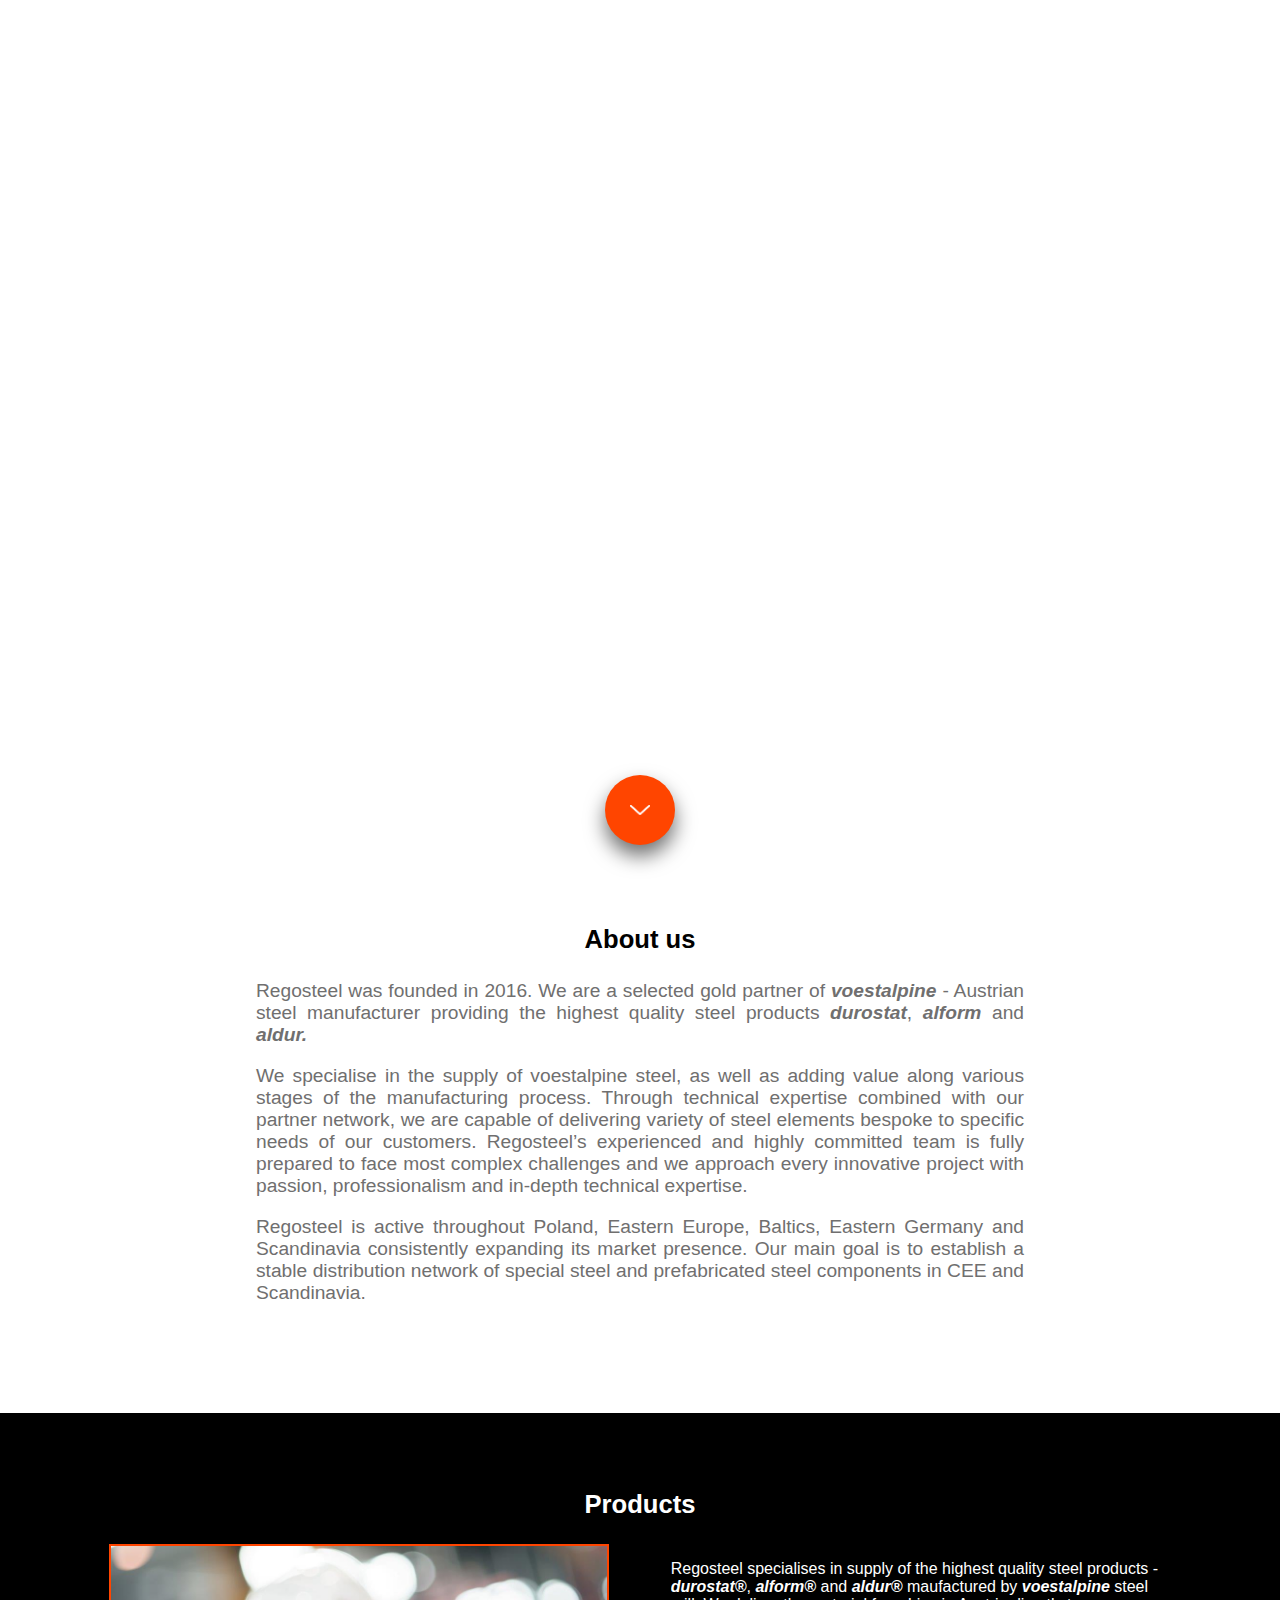
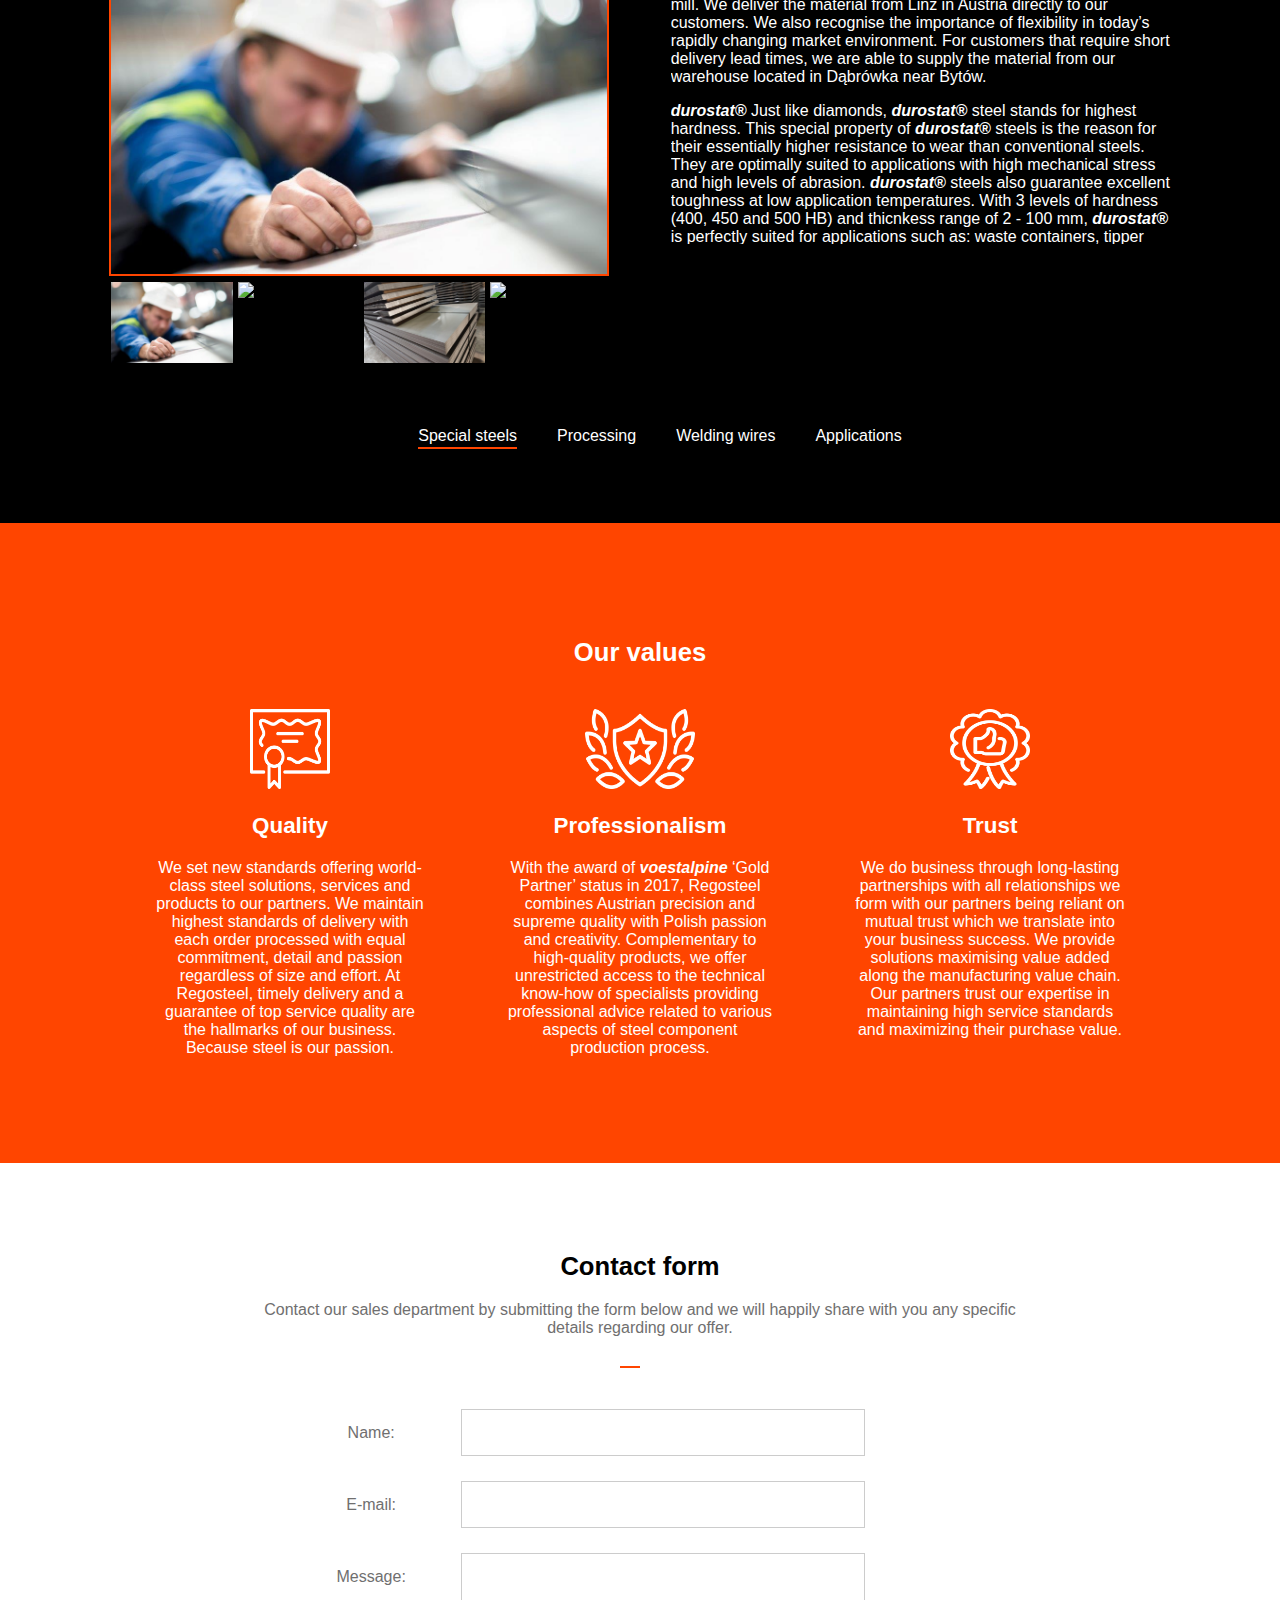
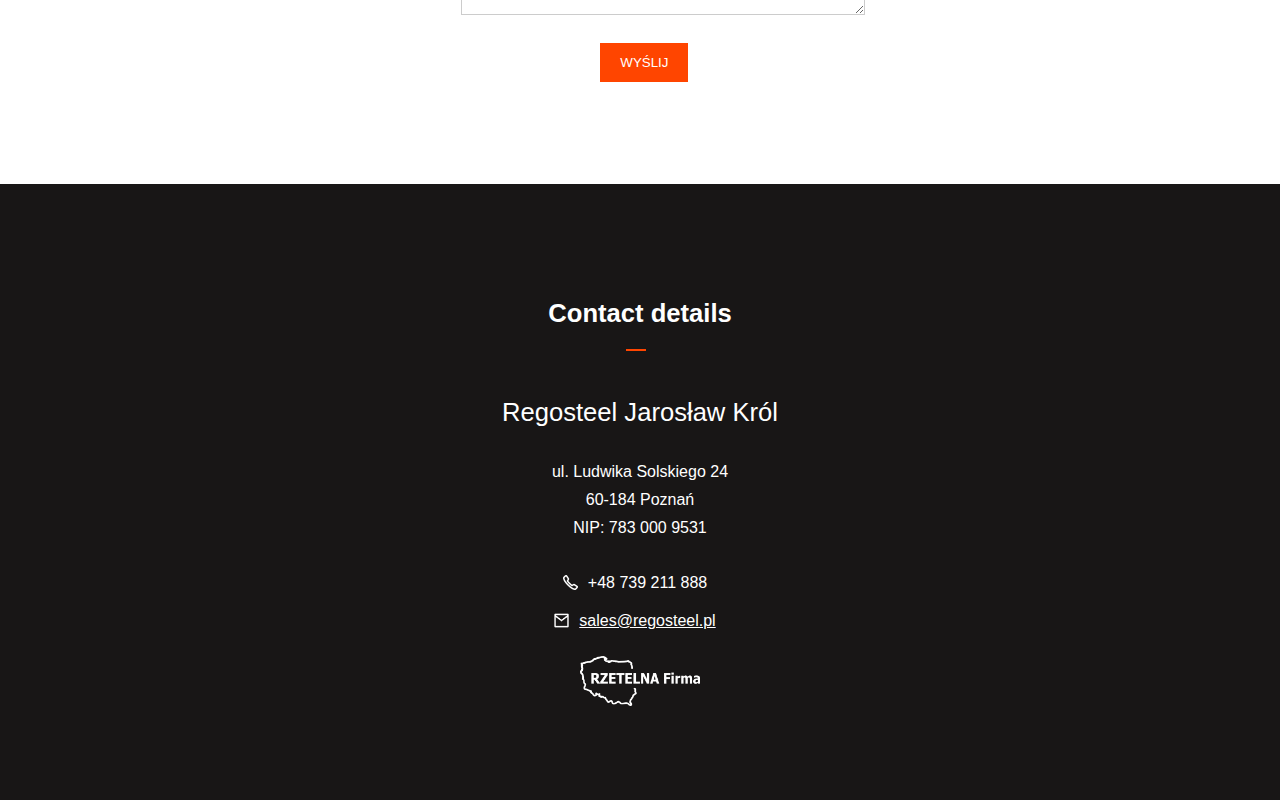
==== index-en.html @ c3147505 "adding english subpage" ====
<!DOCTYPE html>
<html lang="en">
<head>
    <meta charset="utf-8" />
    <meta http-equiv="X-UA-Compatible" content="IE=edge">
    <title>Regosteel</title>
    <meta name="description" content="We are a selected gold partner of voestalpine - Austrian steel manufacturer providing the highest quality steel products durostat, alform and aldur.">
    <meta name="viewport" content="width=device-width, initial-scale=1">
    <link rel="stylesheet" type="text/css"  href="sass/css/style.css" />
</head>
<body>
    <nav class="navbar">
            <img src="/img/header-logo.png" alt="navbar logo">
            <button class="hamburger"></button> 
        <ul class="menuList">
            <li><a href="#header">Start</a></li>
            <li><a href="#aboutUs">About us</a></li>
            <li><a href="#products">Offer</a></li>
            <li><a href="#contactForm">Contact</a></li>
            <li class="languageSwitcher"><a href="index.html">PL</a></li>
        </ul>
    </nav>
    <header id="header">
        <div class="titleContainer">
            <div>
                <h1><img src="img/header-logo.png" alt="header logo"></h1>
                <p><span class="partnerName boldItalic">voestalpine</span> gold partner</p>
            </div>
        </div>
        <div class="scrollArrowBox">
                <img src="img/scrolDownFinalArrow.png" alt="scroll down icon"> 
            </div>
            
    </header>
    <section class="aboutUs"  id="aboutUs">
        <h3>About us</h3>
        <div class="companyDescription">
            <p>Regosteel was founded in 2016. We are a selected gold partner of <span class="boldItalic">voestalpine</span> - Austrian steel manufacturer providing the highest quality steel products  <span class="boldItalic">durostat</span>, <span class="boldItalic">alform</span> and <span class="boldItalic">aldur.</span></p>
            <p>We specialise in the supply of voestalpine steel, as well as adding value along various stages of the manufacturing process. Through technical expertise combined with our partner network, we are capable of  delivering variety of steel elements bespoke to specific needs of our customers. Regosteel’s experienced and highly committed team is fully prepared to face most complex challenges and we approach every innovative project with passion, professionalism and in-depth technical expertise. </p>
            <p>Regosteel is active throughout Poland, Eastern Europe, Baltics, Eastern Germany and Scandinavia consistently expanding its market presence. Our main goal is to establish a stable distribution network of special steel and prefabricated steel components in CEE and Scandinavia.</p>
        </div>
    </section>
    <section class="products" id="products">
        <h3>Products</h3>
        <div class="galleryWrapper active">
           <div class = "container" >
                <div class = "main-img">
                    <img src = "img/steel-image1.jpg"  alt="steel main image" />
                </div>
                <div class = "imgs 1">
                    <img src = "img/steel-image1.jpg" alt="steel image">
                    <img src = "img/steel-image2.jpg" alt="steel image">
                    <img src = "img/steel-image3.jpg" alt="steel image">
                    <img src = "img/steel-image4.jpg" alt="steel image">
                </div>
            </div>
            <div class="productDesc">
                    <div>
                        <p>
                            Regosteel specialises in supply of the highest quality steel products - <span class="boldItalic">durostat®</span>, <span class="boldItalic">alform®</span> and <span class="boldItalic">aldur®</span> maufactured by <span class="boldItalic">voestalpine</span> steel mill. We deliver the material from Linz in Austria directly to our customers. We also recognise the importance of flexibility in today’s rapidly changing market environment. For customers that require short delivery lead times, we are able to supply the material from our warehouse located in Dąbrówka near Bytów.
                        </p>
                        <p>
                            <span class="boldItalic">durostat®</span> Just like diamonds, <span class="boldItalic">durostat®</span> steel stands for highest hardness. This special property of <span class="boldItalic">durostat®</span> steels is the reason for their essentially higher resistance to wear than conventional steels. They are optimally suited to applications with high mechanical stress and high levels of abrasion. <span class="boldItalic">durostat®</span> steels also guarantee excellent toughness at low application temperatures. With 3 levels of hardness (400, 450 and 500 HB) and thicnkess range of 2 - 100 mm, <span class="boldItalic">durostat®</span> is perfectly suited for applications such as: waste containers, tipper trailers, excavator buckets. Detailed steel characteristics is available on <a href="https://www.voestalpine.com/durostat/en"><span class="boldItalic">voestalpine</span></a> website.
                        </p>
                        <p>
                            <span class="boldItalic">alform®</span> is a hot-rolled fine-grained steel with best cold-forming properties and excellent weldability. <span class="boldItalic">alform®</span> steels are available in different grades, depending on the area of application. Whether thermomechanically or normalized rolled, as hot-rolled strip or heavy plate, in coils, slit strip or cut sheets with thickness ranges between 2 - 60 mm. Depending on the area of application, many different strength classes are available. The <span class="boldItalic">alform®</span> 1100 x-treme grades are best suited for sophisticated light-weight design. The steels from the <span class="boldItalic">alform®</span> laser series with their special surface properties and low tolerances are made specially for laser cutting.
                            <span class="boldItalic">alform®</span> is an indispensable material in mechanical engineering, automotive design and in the processing industry. <span class="boldItalic">alform®</span> steels are used in steel structures with high demands on aesthetics and economic efficiency. For detailed information, visit<a href="https://www.voestalpine.com/durostat/en"><span class="boldItalic">voestalpine</span></a> website.
                        </p>
                        <p>
                            <span class="boldItalic">aldur®</span> steels are water-quenched, high-strength fine-grained steels with a minimum yield strength between 500 - 960 MPa and excellent toughness at low temperatures. Our high-strength, they are typically used wherever weight savings and operating safety are in demand at low temperatures. Examples include welded structures under high levels of stress in crane and vehicle construction, in mining equipment and pressure piping. Detail characteristics is available on <a href="https://www.voestalpine.com/durostat/en"><span class="boldItalic">voestalpine</span></a> website.
                        </p>
                    </div>
            </div>
        </div>
        <div class="galleryWrapper">
            <div class = "container">
                 <div class = "main-img">
                     <img src = "img/processing-img1.jpg" alt="processing main image"/>
                 </div>
                 <div class = "imgs 2">
                     <img src = "img/processing-img1.jpg" alt="processing image">
                     <img src = "img/processing-img2.jpg" alt="processing image">
                 </div>
             </div>
             <div class="productDesc">
                    <div>
                        <p>Regosteel also delivers ready-made steel components made of voestalpine special steel. We specialise in delivery of elements for various industrial applications: tipping trailers, tipper chassis, waste containers, excavator buckets, crane booms and other engineering structures.</p>
                        <div>
                            <p>Depending on specific needs of our customers, we offer variety of steel processing methods through our partner network: </p>
                            <ul>
                                <li>cutting: oxygen, plasma, laser and water – max. dimensions 5x30m,</li>
                                <li>bending on small- and large-size press brakes – max. length of 20m,</li>
                                <li>machining: drilling, bevelling, milling, lathing,</li>
                                <li>welding: laser welding, MAG, MIG, TIG,</li>
                                <li>shot blasting</li>
                                <li>painting</li>
                            </ul>
                        </div>
                        <p>We are able to deliver any project bespoke to specific requirements of our customers.</p>
                    </div>
             </div>
         </div>
         <div class="galleryWrapper">
            <div class = "container">
                 <div class = "main-img">
                     <img src = "img/wire-image1.jpg"  alt="welding wires main image"/>
                 </div>
                 <div class = "imgs 3">
                     <img src = "img/wire-image1.jpg" alt="welding wires image">
                     <img src = "img/wire-image2.jpg" alt="welding wires image">
                     <img src = "img/wire-image3.jpg" alt="welding wires image">
                     <img src = "img/wire-image4.jpg" alt="welding wires image">
                 </div>
             </div>
             <div class="productDesc">
                 <div>
                    <p>
                        Responding to our customer requirements, we introduced the highest quality Böhler welding wires complementing our steel offering. The solid, metal-cored wires are perfectly matched with voestalpine steel qualities creating lasting connections. </p>
                    <p>
                        Along with the material, we also provide access to complete technical support from Böhler in cases where advanced technical expertise is required.   
                    </p>
                </div>
                 
             </div>
         </div>
         <div class="galleryWrapper">
            <div class = "container">
                 <div class = "main-img">
                     <img src = "img/usageExample-image1.jpg" alt="applications main image"/>
                 </div>
                 <div class = "imgs 4">
                     <img src = "img/usageExample-image1.jpg" alt="applications image">
                     <img src = "img/usageExample-image2.jpg" alt="applications image">
                     <img src = "img/usageExample-image3.jpg" alt="applications image">
                     <img src = "img/usageExample-image4.jpg" alt="applications image">
                 </div>
             </div>
             <div class="productDesc">
                    <div>
                        <div>
                            <p> <span class="boldItalic">durostat®</span>, <span class="boldItalic">alform®</span> steels are perfectly suited for applications:</p>
                            <ul>
                                <li>steel containers</li>
                                <li>excavator buckets</li>
                                <li>tipper trailers</li>
                                <li>agriculture equipment</li>
                                <li>and many other</li>
                            </ul>
                        </div>
                        <p>Application of voestalpine special steel warrants end products of highest quality.</p>
                        <!-- <p>Oferowana stal <span class="boldItalic">durostat</span>  i <span class="boldItalic">alform</span> świetnie nadaje się do produkcji między innymi:</p>
                        <ul>
                            <li>kontenerów stalowych</li>
                            <li>łyżek do koparek</li>
                            <li>wywrotek</li>
                            <li>przyczep</li>
                            <li>maszyn rolniczych</li>
                            <li>i wielu innych zastosowań</li>
                        </ul>
                        <p>Zastosowanie stali <span class="boldItalic">voestalpine</span> gwarantuje wysokiej jakości produkt końcowy.</p> -->
                    </div>
             </div>
         </div>
         <div class="gallerySwitcher">
            <ul>
                <li class="currentlyActive">Special steels</li>
                <li>Processing</li>
                <li>Welding wires</li>
                <li>Applications</li>
            </ul>
         </div>
        <div class="styled-select">
            <div class="select-active">
                <span class="select-title">Special Steels</span>
                <div class="triangle">&#9660;</div>
            </div>
            <ul class="select">
                <li class="select-option">Special steels</li>
                <li class="select-option">Processing</li>
                <li class="select-option">Welding wires</li>
                <li class="select-option">Applications</li>
            </ul>
        </div>
    </section>
    <section class="ourAdvantages">
        <h3>Our values</h3>
        <div class="advantageBoxContainer">
            <div class="advantageBox">
                <figure>
                    <img src="img/quality-icon.png" alt="quality icon">
                    <figcaption>
                        <span class="advantageExample">Quality</span>We set new standards offering world-class steel solutions, services and products to our partners. We maintain highest standards of delivery with each order processed with equal commitment, detail and passion regardless of size and effort. At Regosteel, timely delivery and a guarantee of top service quality are the hallmarks of our business. Because steel is our passion.
                    </figcaption>
                </figure>
            </div>
            <div class="advantageBox">
                    <figure>
                        <img src="img/professional-icon.png" alt="professionalism icon">
                        <figcaption>
                            <span class="advantageExample">Professionalism</span> With the award of <span class="boldItalic">voestalpine</span> ‘Gold Partner’ status in 2017, Regosteel combines Austrian precision and supreme quality with Polish passion and creativity. Complementary to high-quality products, we offer unrestricted access to the technical know-how of specialists providing professional advice related to various aspects of steel component production process. 
                        </figcaption>
                    </figure>
                </div>
            <div class="advantageBox">
                <figure>
                    <img src="img/trust-icon.png" alt="trust icon">
                    <figcaption>
                        <span class="advantageExample">Trust</span>We do business through long-lasting partnerships with all relationships we form with our
                        partners being reliant on mutual trust which we translate into your business success. We provide solutions maximising value added along the manufacturing value chain. Our partners trust our expertise in maintaining high service standards and maximizing their purchase value. 
                        
                    </figcaption>
                </figure>
            </div>
        </div>
        </section>
    <section class="contactForm" id="contactForm">
        <div class="formIntro" >
            <h3>Contact form</h3>
            <p>Contact our sales department by submitting the form below and we will happily share with you any specific details regarding our offer.</p>
        </div>
            <form action="https://formspree.io/sales@regosteel.pl" method="POST" >
              <div class="row" >
                <div class="leftFormCol">
                  <label for="fullName" >Name:</label>
                </div>
                <div class="rightFormCol">
                  <input type="text" id="fullName" name="fullName" required>
                </div>
              </div>
              <div class="row">
                <div class="leftFormCol">
                  <label for="email">E-mail:</label>
                </div>
                <div class="rightFormCol">
                  <input type="text" id="email" name="email" required>
                </div>
              </div>
              <div class="row">
                <div class="leftFormCol">
                  <label for="messageContent">Message:</label>
                </div>
                <div class="rightFormCol">
                  <textarea id="subject" name="messageContent" required></textarea>
                </div>
              </div>
              <div class="row">
                <input type="submit" value="WYŚLIJ">
              </div>
            </form>
    </section>
    <footer>
        <h3>Contact details</h3>
        <div class="ownerInfo">
            <p class="name">Regosteel Jarosław Król</p>
        </div>
        <div class="companyDetails">
            <p>ul. Ludwika Solskiego 24</p>
            <p>60-184 Poznań</p>
            <p>NIP: 783 000 9531</p>
        </div>
        <div class="contactDetails">
            <div>
                <img src="img/phone-icon.png" alt="icon phone">
                <p>+48 739 211 888</p>
            </div>
            <div>
                <img src="img/mail-icon.png" alt="icon mail">
                <a href=""><p class="email"> sales@regosteel.pl</p></a>
            </div>
        </div>
        <img src="img/reliable-company.png" alt="icon reliable company">
    </footer>
    <script src="https://cdnjs.cloudflare.com/ajax/libs/jquery/3.3.1/jquery.min.js"></script>
    <script src="script.js"></script>
</body>
</html>
---- sass/css/style.css ----
@font-face {
  font-family: "Avenir Roman";
  src: url("/newRegosteel/fonts/avenir-roman.ttf");
}
@font-face {
  font-family: "Montserrat-Regular";
  src: url("/newRegosteel/fonts/Montserrat-Regular.ttf");
}
body {
  margin: 0;
  font-family: "Montserrat-Regular", sans-serif;
  font-weight: lighter;
}
body nav {
  display: flex;
  justify-content: space-around;
  align-items: center;
  background-color: transparent;
  padding-top: 20px;
  transition: all 0.2s;
  height: 100px;
  position: absolute;
  z-index: 1;
  width: 100%;
}
body nav img {
  width: auto;
  height: 30px;
}
body nav .hamburger {
  display: none;
  width: 40px;
  height: 22px;
  border: 0;
  border-top: 1px solid #ffffff;
  background: transparent;
  position: relative;
  transition: 0.2s;
  cursor: pointer;
}
body nav .hamburger::before, body nav .hamburger::after {
  content: "";
  position: absolute;
  top: 0;
  left: 0;
  width: 100%;
  border-top: 1px solid #ffffff;
  transform: translateY(10px);
}
body nav .hamburger::after {
  transform: translateY(20px);
}
body nav .animatedMobileMenu {
  transition: 0.2s;
  transform: skew(45deg);
}
body nav .animatedMobileMenu::before {
  display: none;
}
body nav ul {
  display: flex;
  list-style-type: none;
}
body nav ul li {
  padding: 40px;
  font-size: 1rem;
  transition: padding 0.2s;
}
body nav ul li a {
  text-decoration: none;
  color: white;
}
body nav ul li a:hover {
  border-bottom: 2px solid orangered;
}
body nav ul .languageSwitcher a {
  opacity: 0.5;
}
body nav ul .languageSwitcher a:hover {
  opacity: 1;
}
body nav .mobile {
  display: block;
  background-color: black;
  width: 170px;
  height: 100vh;
  top: -19px;
  left: 0;
  position: absolute;
  transition: all 0.2s;
  border: 1px solid white;
}
body .sticky {
  position: fixed;
  background-color: black;
  width: 100%;
  padding: 0;
  z-index: 1;
  opacity: 0.9;
  height: 80px;
}
body .sticky ul li {
  padding: 30px;
  transition: padding 0.2s;
}
body .boldItalic {
  font-weight: bold;
  font-style: italic;
}
body header {
  display: flex;
  align-items: center;
  background-image: url("/img/header-background.jpg");
  height: 90vh;
  position: relative;
  justify-content: center;
  background-size: cover;
  background-position: center;
  flex-direction: column;
}
body header .titleContainer {
  display: flex;
  justify-content: center;
  text-align: center;
  height: 55vh;
}
body header .titleContainer div {
  align-self: center;
  color: white;
  font-size: 2rem;
}
body header .titleContainer div h1, body header .titleContainer div p {
  padding: 0;
  margin: 0;
}
body header .titleContainer div img {
  width: auto;
  height: 100px;
}
body header .titleContainer div p {
  font-size: 3rem;
}
body header .titleContainer div p .partnerName {
  font-weight: bolder;
}
body header .scrollArrowBox {
  display: flex;
  align-items: center;
  justify-content: center;
  position: absolute;
  bottom: -35px;
  width: 70px;
  height: 70px;
  background-color: orangered;
  border-radius: 50%;
  -webkit-box-shadow: 0px 11px 20px 0px rgba(0, 0, 0, 0.56);
  box-shadow: 0px 11px 20px 0px rgba(0, 0, 0, 0.56);
}
body header .scrollArrowBox img {
  width: 20px;
  height: 10px;
}
body .aboutUs {
  text-align: center;
}
body .aboutUs h3 {
  padding-top: 7%;
  font-size: 1.6rem;
}
body .aboutUs .companyDescription {
  width: 60%;
  margin: 0 auto;
  padding-bottom: 7%;
  color: #706f6f;
  font-size: 1.2rem;
  text-align: justify;
}
body .products {
  background-color: black;
  background-image: url("/newRegosteel/img/galleryBackground.jpg");
  background-size: cover;
  background-repeat: no-repeat;
  background-position: left;
  padding-bottom: 3%;
}
body .products h3 {
  color: white;
  margin: 0;
  text-align: center;
  padding-top: 6%;
  font-size: 1.6rem;
}
body .products .galleryWrapper {
  display: none;
}
body .products .galleryWrapper.active {
  display: flex;
  justify-content: center;
  margin: 2%;
}
body .products .galleryWrapper.active .container {
  margin-right: 5%;
  max-width: 500px;
  /*IE Gallery Fix*/
}
body .products .galleryWrapper.active .container .main-img img {
  border: 2px solid orangered;
  width: 100%;
  box-sizing: border-box;
  max-height: 332px;
}
body .products .galleryWrapper.active .container .imgs {
  display: -ms-grid;
  grid-template-columns: repeat(4, 1fr);
  display: grid;
  grid-gap: 5px;
}
body .products .galleryWrapper.active .container .imgs img {
  width: 100%;
  margin: 2px;
  max-height: 81px;
}
body .products .galleryWrapper.active .container .imgs img:hover {
  cursor: pointer;
}
@media screen and (-ms-high-contrast: active), (-ms-high-contrast: none) {
  body .products .galleryWrapper.active .container .imgs {
    display: -ms-inline-flexbox;
  }
}
body .products .galleryWrapper.active .productDesc {
  max-width: 500px;
  height: 300px;
  overflow-y: auto;
  overflow-x: hidden;
  align-items: center;
}
body .products .galleryWrapper.active .productDesc div {
  color: white;
}
body .products .galleryWrapper.active .productDesc div p a {
  color: white;
  width: 50px;
}
body .products .styled-select {
  background-color: orangered;
  width: 240px;
  margin: 0 auto;
  margin-top: 5%;
  display: none;
  position: relative;
}
body .products .styled-select .select-active {
  height: 40px;
  line-height: 40px;
  padding-left: 10px;
  color: white;
  font-size: 14px;
}
body .products .styled-select .select-active .triangle {
  position: absolute;
  color: white;
  line-height: 16px;
  padding: 12px 12px;
  background: #e13400;
  top: 0;
  right: 0;
  height: 16px;
  pointer-events: none;
}
body .products .styled-select .select {
  list-style: none;
  padding: 0px;
  background: white;
  margin: 0;
  display: none;
  width: 240px;
  position: absolute;
}
body .products .styled-select .select .select-option {
  height: 40px;
  padding-left: 10px;
  line-height: 40px;
  font-size: 14px;
}
body .products .gallerySwitcher {
  color: white;
  display: flex;
  justify-content: center;
}
body .products .gallerySwitcher ul {
  list-style-type: none;
  display: flex;
  flex-wrap: wrap;
}
body .products .gallerySwitcher ul li {
  margin: 20px;
  box-sizing: border-box;
  border-bottom: 2px solid transparent;
}
body .products .gallerySwitcher ul li:hover {
  padding-bottom: 2px;
  border-bottom: 2px solid orangered;
  cursor: pointer;
}
body .products .gallerySwitcher ul .currentlyActive {
  padding-bottom: 2px;
  border-bottom: 2px solid orangered;
}
body .ourAdvantages {
  background-color: orangered;
  text-align: center;
  color: white;
  padding: 7%;
}
body .ourAdvantages h3 {
  font-size: 1.6rem;
}
body .ourAdvantages .advantageBoxContainer {
  display: flex;
  justify-content: center;
  flex-wrap: wrap;
}
body .ourAdvantages .advantageBoxContainer .advantageBox {
  width: 350px;
}
body .ourAdvantages .advantageBoxContainer .advantageBox:nth-child(2) img {
  width: 110px;
}
body .ourAdvantages .advantageBoxContainer .advantageBox .advantageExample {
  display: block;
  font-size: 1.4rem;
  margin-bottom: 20px;
  font-weight: bold;
  font-family: Avenir Roman, sans-serif;
}
body .ourAdvantages .advantageBoxContainer img {
  width: 80px;
  height: 80px;
  margin-bottom: 20px;
}
body .contactForm {
  text-align: center;
  padding: 7%;
}
body .contactForm .formIntro {
  padding-bottom: 60px;
  position: relative;
}
body .contactForm .formIntro p {
  color: #706f6f;
}
body .contactForm .formIntro::after {
  content: "";
  position: absolute;
  width: 20px;
  border-bottom: 2px solid orangered;
  top: 114px;
  right: 50%;
}
body .contactForm .formIntro h3 {
  font-size: 1.6rem;
  margin: 0;
}
body .contactForm form {
  margin-left: -15%;
}
body .contactForm form .row {
  display: flex;
  justify-content: center;
  padding: 12px;
}
body .contactForm form .row .leftFormCol {
  width: 12%;
  padding: 15px;
  color: #706f6f;
}
body .contactForm form .row .rightFormCol {
  width: 30%;
}
body .contactForm form .row .rightFormCol input[type=text], body .contactForm form .row .rightFormCol textarea {
  width: 100%;
  border: 1px solid #ccc;
  padding: 15px;
  resize: vertical;
}
body .contactForm form .row input[type=submit] {
  margin-left: 14%;
  background-color: orangeRed;
  color: white;
  padding: 12px 20px;
  border: none;
  border-radius: 0px;
  cursor: pointer;
  float: right;
}
body footer {
  color: white;
  background-color: #181616;
  text-align: center;
  padding: 7%;
  background-image: url("/newRegosteel/img/footer-background.png");
  background-size: contain;
  background-repeat: no-repeat;
  background-position: center;
}
body footer h3 {
  padding-bottom: 4%;
  position: relative;
  font-size: 1.6rem;
}
body footer h3::after {
  content: "";
  position: absolute;
  width: 20px;
  border-bottom: 2px solid orangered;
  top: 50px;
  right: 49.5%;
}
body footer .name {
  font-size: 1.6rem;
  font-weight: bolder;
  font-family: Avenir-Roman, sans-serif;
}
body footer .contactDetails div {
  display: flex;
  justify-content: center;
  align-items: center;
}
body footer .contactDetails div img {
  width: 15px;
  height: 15px;
}
body footer .contactDetails div .email {
  text-decoration: underline;
  color: white;
}
body footer .ownerInfo, body footer .companyDetails, body footer .contactDetails {
  padding-bottom: 1.5%;
}
body footer .ownerInfo p, body footer .companyDetails p, body footer .contactDetails p {
  margin: 10px;
  font-family: sans-serif, Arial;
}
body footer img {
  width: 120px;
  height: 50px;
}

::-webkit-scrollbar {
  width: 10px;
}

::-webkit-scrollbar-track {
  background: #f1f1f1;
}

::-webkit-scrollbar-thumb {
  background: #888;
}

::-webkit-scrollbar-thumb:hover {
  background: #555;
}

@media only screen and (min-width: 1000px) {
  .contactForm .formIntro p {
    width: 70%;
    margin: 0 auto;
    padding-top: 20px;
  }
}
@media only screen and (max-width: 1000px) {
  body .contactForm form {
    margin: 0;
  }
  body .contactForm form .row {
    flex-direction: column;
    align-items: center;
  }
  body .contactForm form .row .leftFormCol {
    width: auto;
  }
  body .contactForm form .row .rightFormCol {
    width: auto;
  }
  body .contactForm form .row .rightFormCol input[type=text] {
    width: 250px;
  }
  body .contactForm form .row .rightFormCol textarea {
    width: 250px;
  }
  body .contactForm form .row input[type=submit] {
    margin: 0%;
  }
}
@media only screen and (max-width: 778px) {
  body .navbar .hamburger {
    display: block;
  }
  body .navbar ul {
    display: none;
  }
  body .navbar .mobile {
    display: block;
  }
  body header .titleContainer div h1 img {
    height: 65px;
  }
  body header .titleContainer div p {
    font-size: 1.6rem;
  }
  body .aboutUs .companyDescription {
    width: 90%;
    text-align: justify;
    font-size: 1rem;
  }
  body .aboutUs .companyDescription p {
    color: #3b3a3a;
  }
  body .products {
    display: flex;
    align-items: center;
    flex-direction: column;
  }
  body .products .galleryWrapper.active {
    flex-direction: column;
  }
  body .products .galleryWrapper.active .container {
    margin: 0;
  }
  body .products .gallerySwitcher {
    display: none;
  }
  body .products .styled-select {
    margin-bottom: 5%;
    display: block;
  }
  body .ourAdvantages .advantageBox figure {
    width: 235px;
    margin: 20px auto;
  }
  body .contactForm .formIntro::after {
    top: 140px;
  }
}
@media only screen and (max-width: 778px) and (orientation: landscape) {
  body header .titleContainer div h1 img {
    height: 45px;
  }
  body header .titleContainer div p {
    font-size: 1.5rem;
  }
}
@media only screen and (max-width: 778px) and (min-width: 421) and (orientation: landscape) {
  body header .titleContainer div {
    padding-top: 10%;
  }
  body header .titleContainer div p {
    font-size: 1.5rem;
  }
}
@media only screen and (max-width: 420px) {
  body header {
    height: 70vh;
  }
  body header .titleContainer div h1 img {
    height: 55px;
  }
  body header .titleContainer div p {
    font-size: 1.4rem;
  }
  body .aboutUs h3 {
    padding-top: 28%;
  }
  body .contactForm .formIntro::after {
    top: 200px;
  }
}

/*# sourceMappingURL=style.css.map */
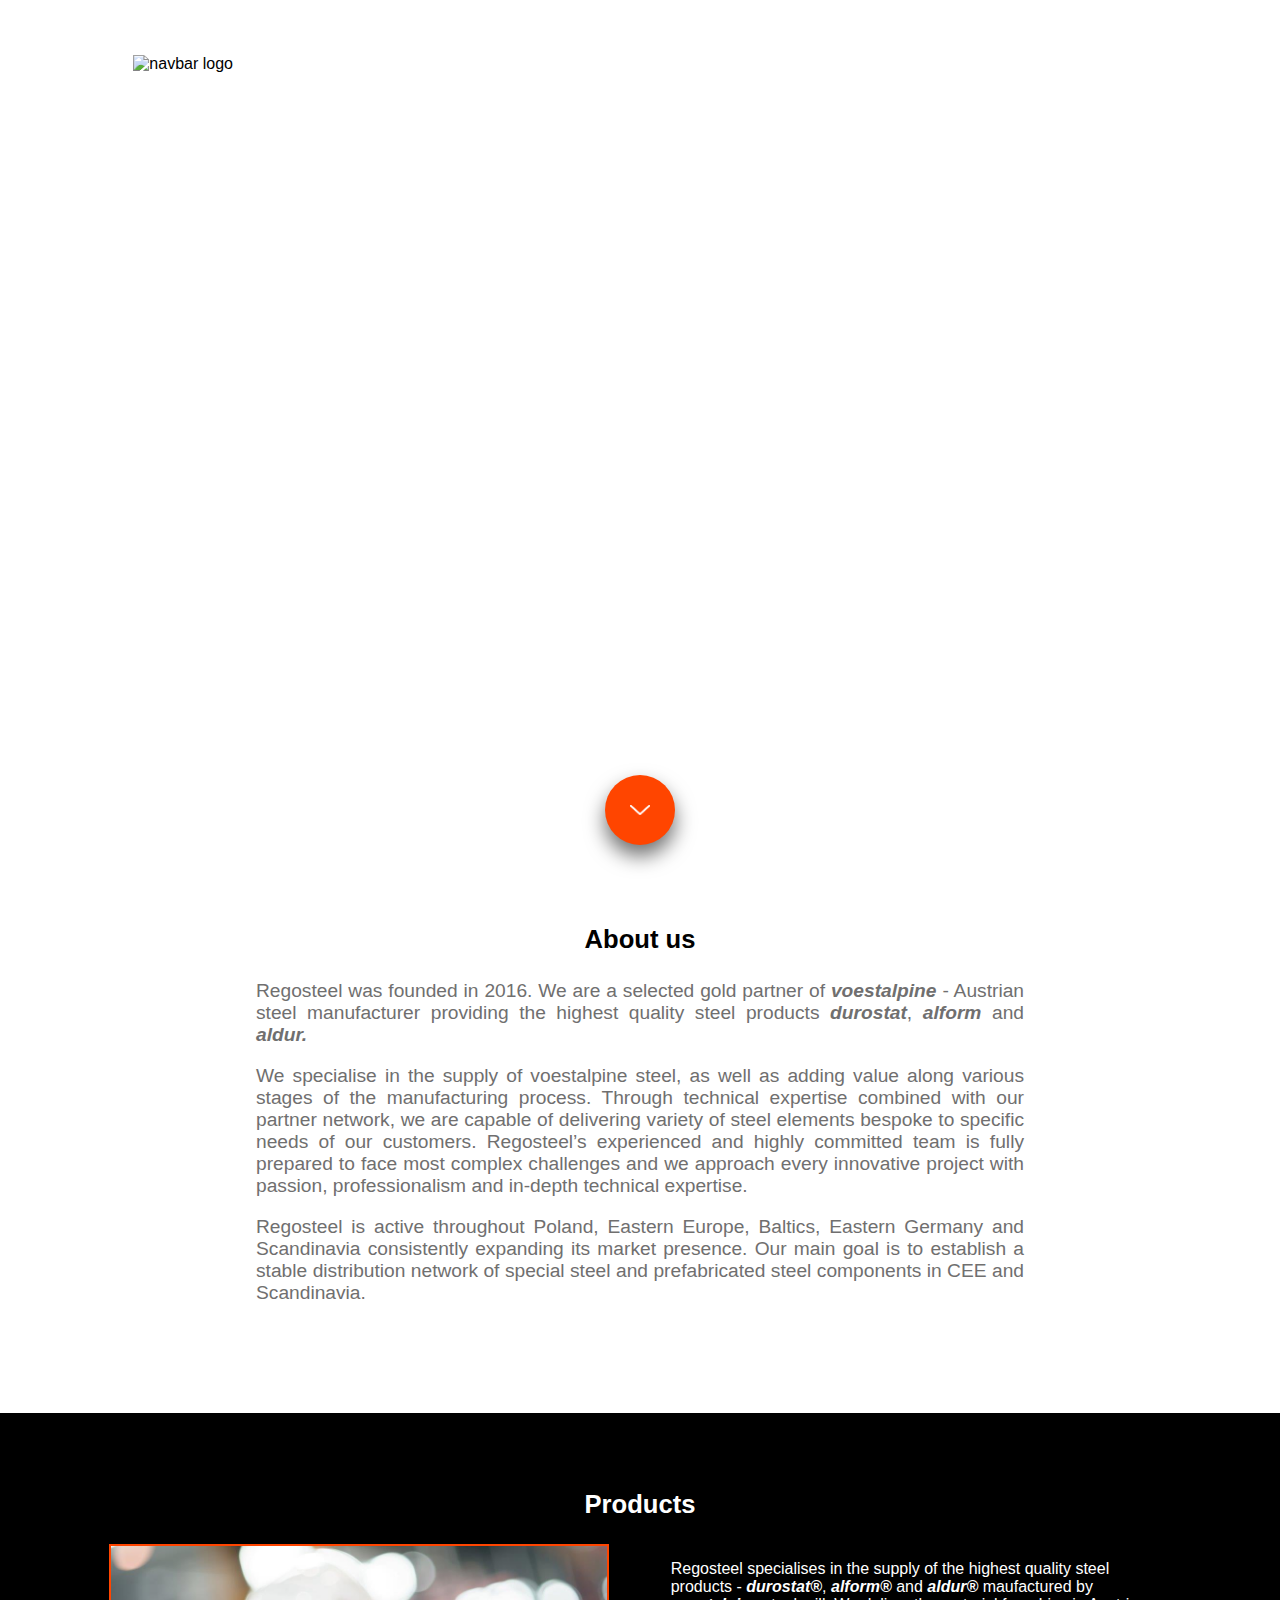
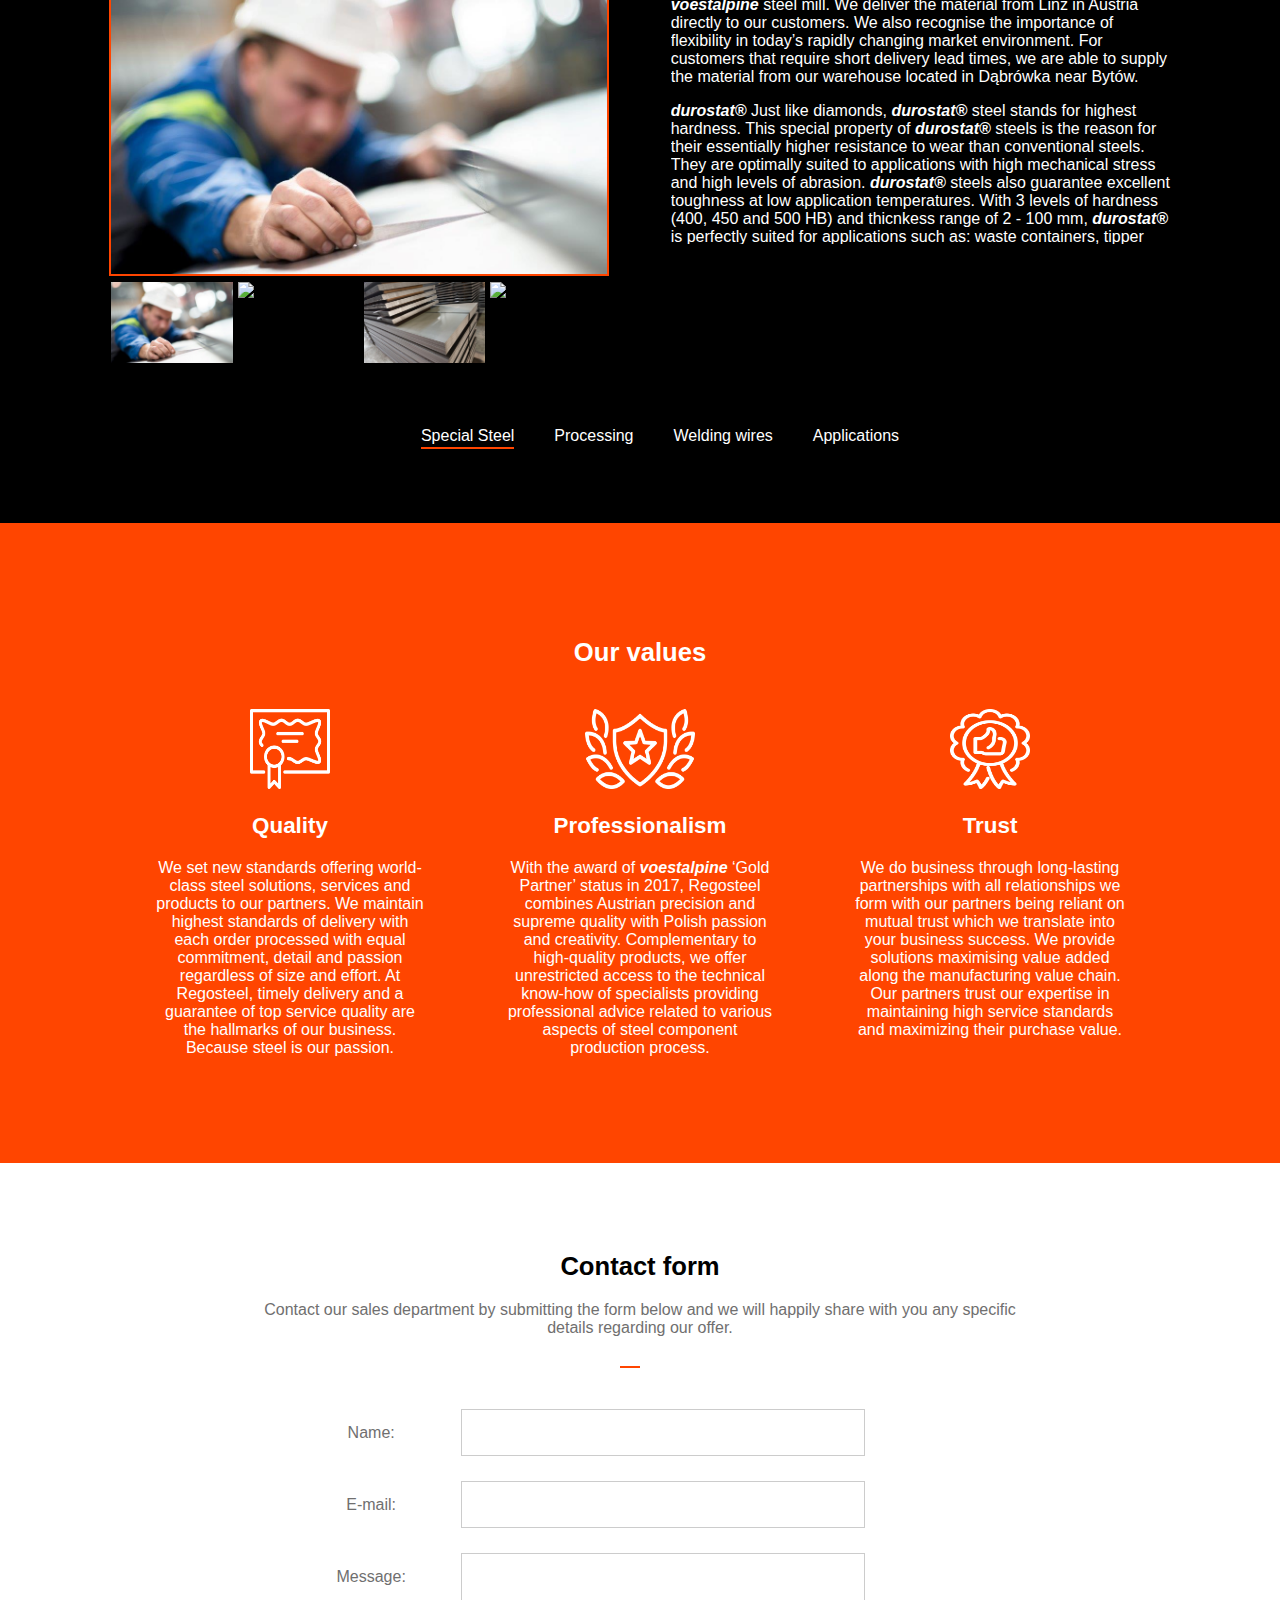
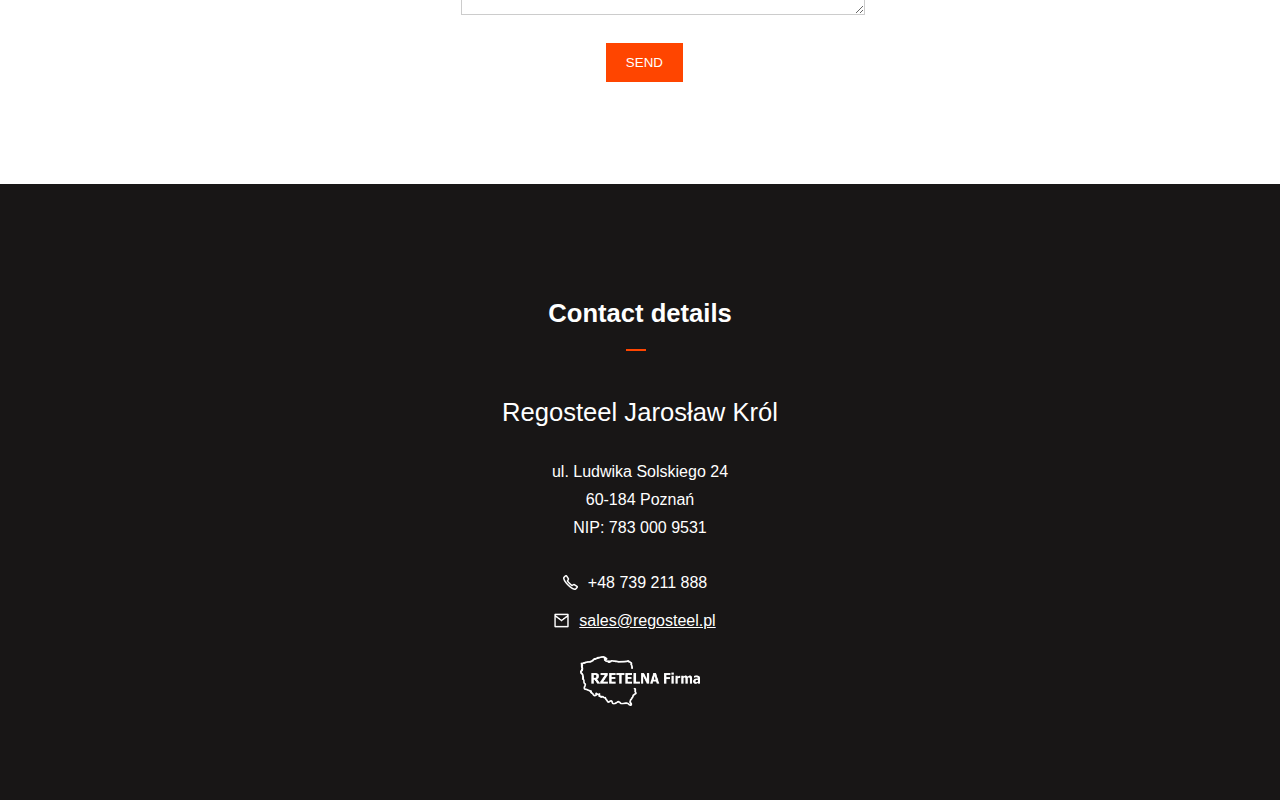
==== commit b4f0f31e: "minor html changes in the eng version of the page" ====
--- a/index-en.html
+++ b/index-en.html
@@ -10,7 +10,7 @@
 </head>
 <body>
     <nav class="navbar">
-            <img src="/img/header-logo.png" alt="navbar logo">
+            <img src="/newRegosteel/img/header-logo.png" alt="navbar logo">
             <button class="hamburger"></button> 
         <ul class="menuList">
             <li><a href="#header">Start</a></li>
@@ -57,14 +57,14 @@
             <div class="productDesc">
                     <div>
                         <p>
-                            Regosteel specialises in supply of the highest quality steel products - <span class="boldItalic">durostat®</span>, <span class="boldItalic">alform®</span> and <span class="boldItalic">aldur®</span> maufactured by <span class="boldItalic">voestalpine</span> steel mill. We deliver the material from Linz in Austria directly to our customers. We also recognise the importance of flexibility in today’s rapidly changing market environment. For customers that require short delivery lead times, we are able to supply the material from our warehouse located in Dąbrówka near Bytów.
+                            Regosteel specialises in the supply of the highest quality steel products - <span class="boldItalic">durostat®</span>, <span class="boldItalic">alform®</span> and <span class="boldItalic">aldur®</span> maufactured by <span class="boldItalic">voestalpine</span> steel mill. We deliver the material from Linz in Austria directly to our customers. We also recognise the importance of flexibility in today’s rapidly changing market environment. For customers that require short delivery lead times, we are able to supply the material from our warehouse located in Dąbrówka near Bytów.
                         </p>
                         <p>
                             <span class="boldItalic">durostat®</span> Just like diamonds, <span class="boldItalic">durostat®</span> steel stands for highest hardness. This special property of <span class="boldItalic">durostat®</span> steels is the reason for their essentially higher resistance to wear than conventional steels. They are optimally suited to applications with high mechanical stress and high levels of abrasion. <span class="boldItalic">durostat®</span> steels also guarantee excellent toughness at low application temperatures. With 3 levels of hardness (400, 450 and 500 HB) and thicnkess range of 2 - 100 mm, <span class="boldItalic">durostat®</span> is perfectly suited for applications such as: waste containers, tipper trailers, excavator buckets. Detailed steel characteristics is available on <a href="https://www.voestalpine.com/durostat/en"><span class="boldItalic">voestalpine</span></a> website.
                         </p>
                         <p>
                             <span class="boldItalic">alform®</span> is a hot-rolled fine-grained steel with best cold-forming properties and excellent weldability. <span class="boldItalic">alform®</span> steels are available in different grades, depending on the area of application. Whether thermomechanically or normalized rolled, as hot-rolled strip or heavy plate, in coils, slit strip or cut sheets with thickness ranges between 2 - 60 mm. Depending on the area of application, many different strength classes are available. The <span class="boldItalic">alform®</span> 1100 x-treme grades are best suited for sophisticated light-weight design. The steels from the <span class="boldItalic">alform®</span> laser series with their special surface properties and low tolerances are made specially for laser cutting.
-                            <span class="boldItalic">alform®</span> is an indispensable material in mechanical engineering, automotive design and in the processing industry. <span class="boldItalic">alform®</span> steels are used in steel structures with high demands on aesthetics and economic efficiency. For detailed information, visit<a href="https://www.voestalpine.com/durostat/en"><span class="boldItalic">voestalpine</span></a> website.
+                            <span class="boldItalic">alform®</span> is an indispensable material in mechanical engineering, automotive design and in the processing industry. <span class="boldItalic">alform®</span> steels are used in steel structures with high demands on aesthetics and economic efficiency. For detailed information, visit <a href="https://www.voestalpine.com/durostat/en"><span class="boldItalic">voestalpine</span></a> website.
                         </p>
                         <p>
                             <span class="boldItalic">aldur®</span> steels are water-quenched, high-strength fine-grained steels with a minimum yield strength between 500 - 960 MPa and excellent toughness at low temperatures. Our high-strength, they are typically used wherever weight savings and operating safety are in demand at low temperatures. Examples include welded structures under high levels of stress in crane and vehicle construction, in mining equipment and pressure piping. Detail characteristics is available on <a href="https://www.voestalpine.com/durostat/en"><span class="boldItalic">voestalpine</span></a> website.
@@ -163,7 +163,7 @@
          </div>
          <div class="gallerySwitcher">
             <ul>
-                <li class="currentlyActive">Special steels</li>
+                <li class="currentlyActive">Special Steel</li>
                 <li>Processing</li>
                 <li>Welding wires</li>
                 <li>Applications</li>
@@ -171,11 +171,11 @@
          </div>
         <div class="styled-select">
             <div class="select-active">
-                <span class="select-title">Special Steels</span>
+                <span class="select-title">Special Steel</span>
                 <div class="triangle">&#9660;</div>
             </div>
             <ul class="select">
-                <li class="select-option">Special steels</li>
+                <li class="select-option">Special steel</li>
                 <li class="select-option">Processing</li>
                 <li class="select-option">Welding wires</li>
                 <li class="select-option">Applications</li>
@@ -244,7 +244,7 @@
                 </div>
               </div>
               <div class="row">
-                <input type="submit" value="WYŚLIJ">
+                <input type="submit" value="SEND">
               </div>
             </form>
     </section>
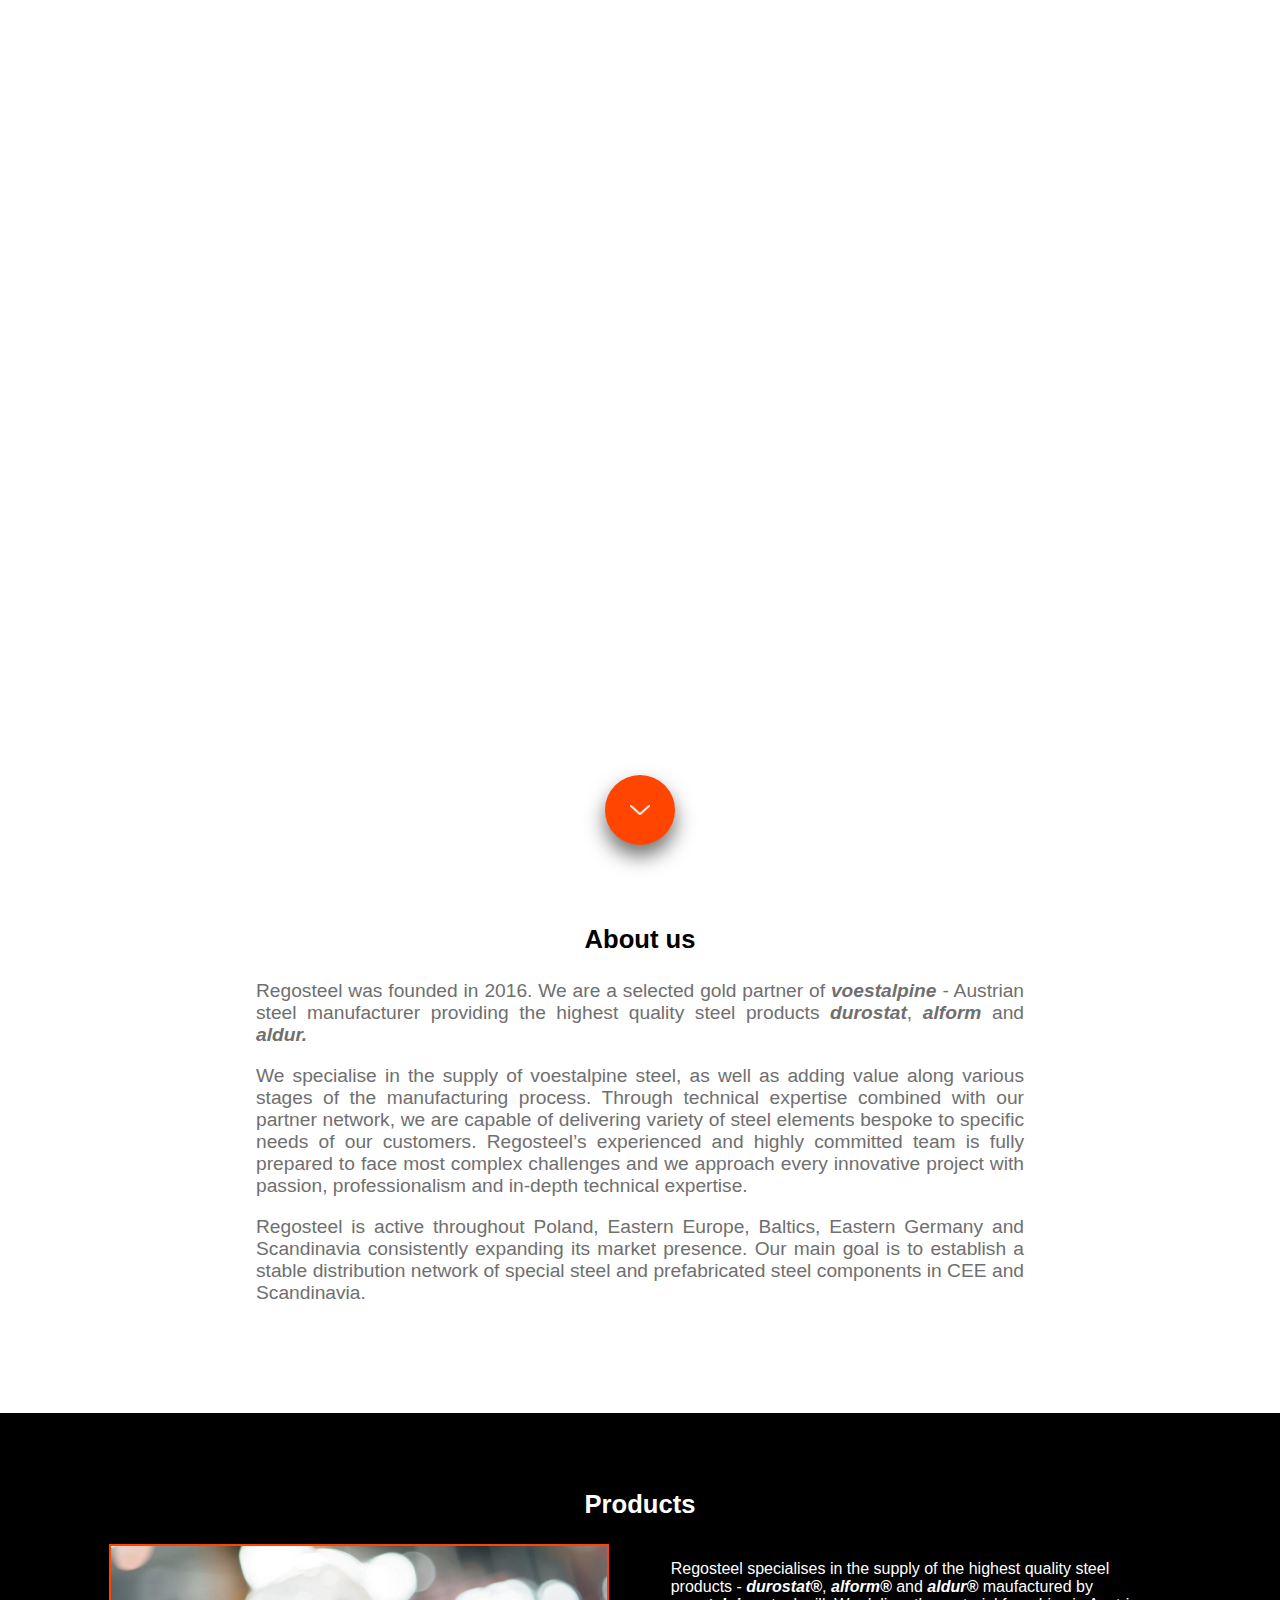
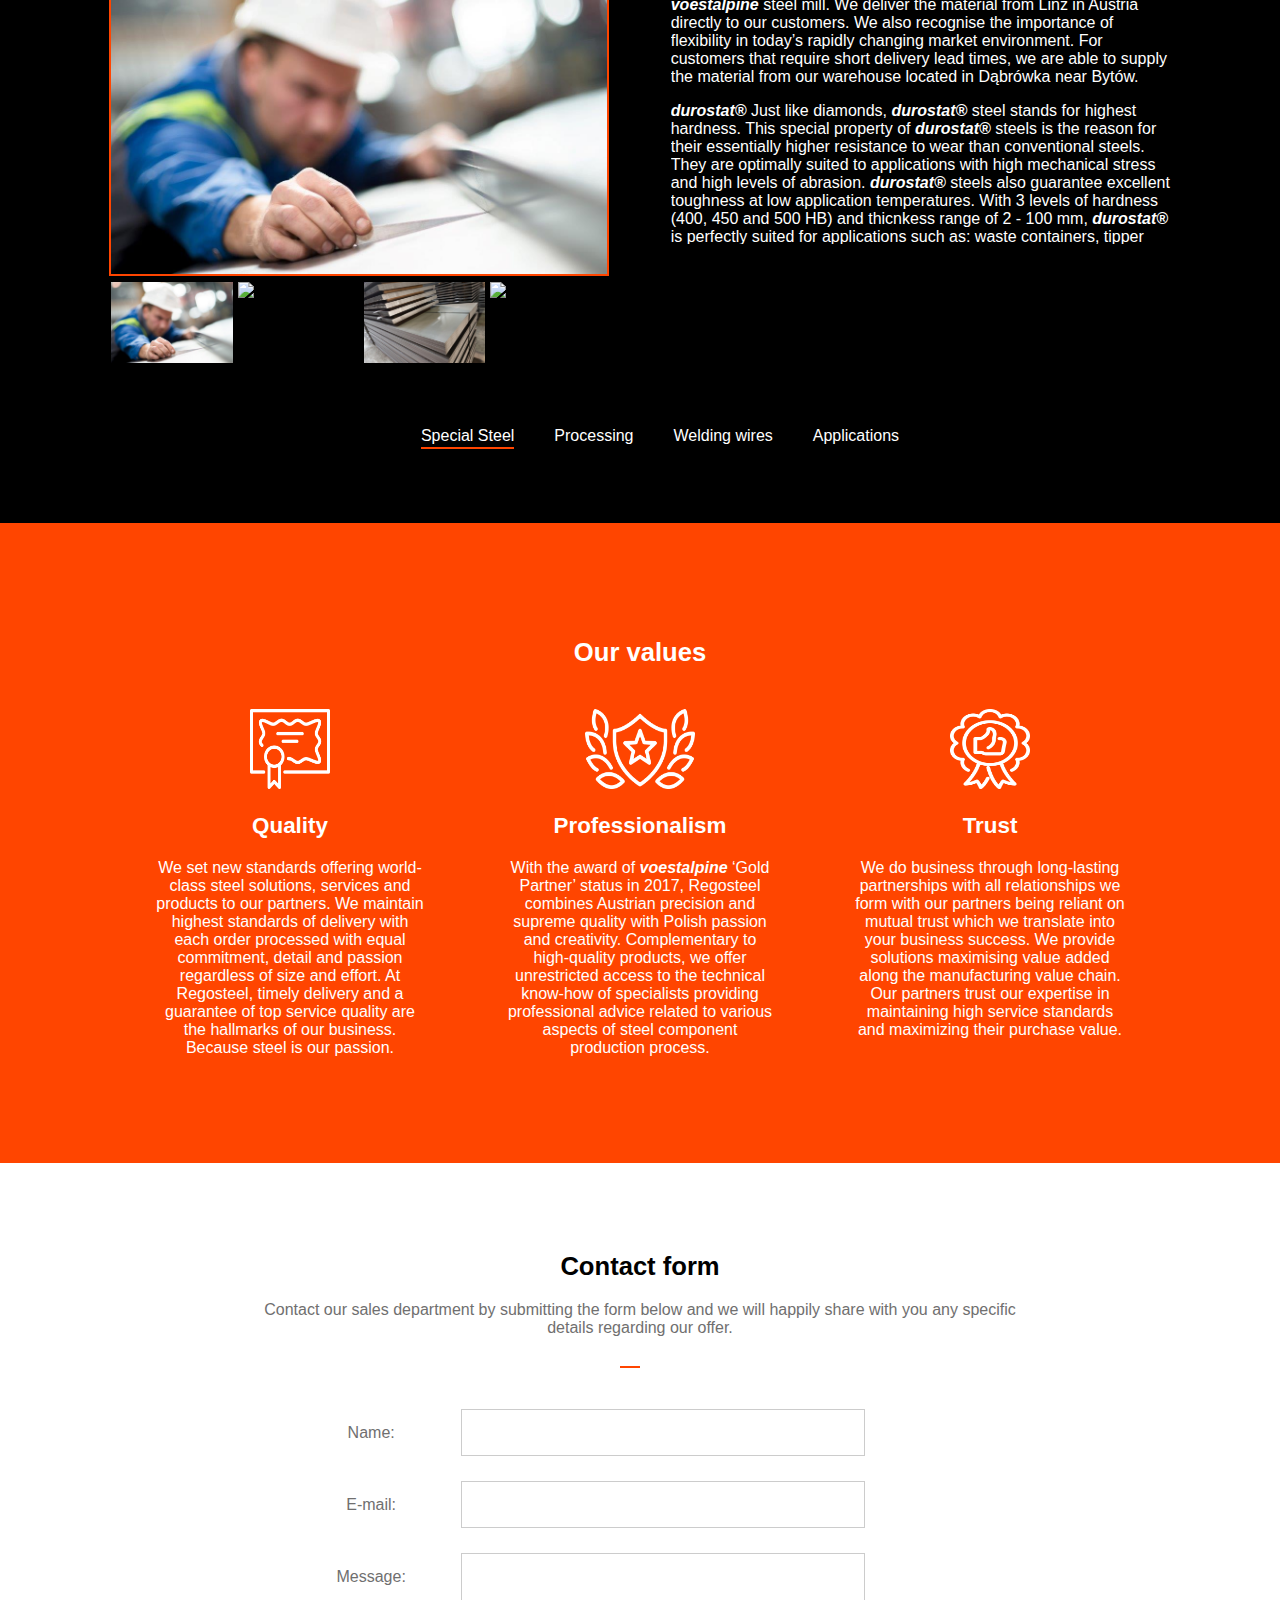
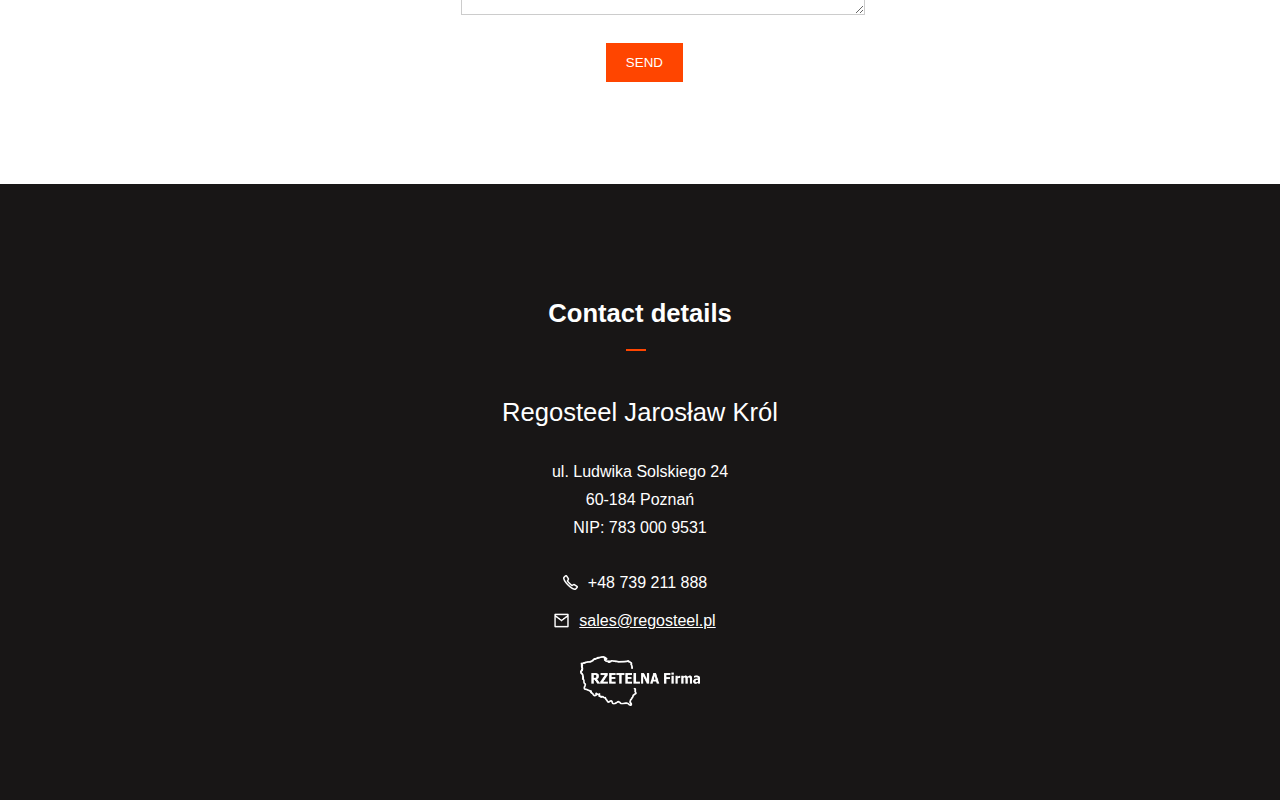
==== commit 7e9d5ef5: "path change" ====
--- a/index-en.html
+++ b/index-en.html
@@ -10,7 +10,7 @@
 </head>
 <body>
     <nav class="navbar">
-            <img src="/newRegosteel/img/header-logo.png" alt="navbar logo">
+            <img src="/img/header-logo.png" alt="navbar logo">
             <button class="hamburger"></button> 
         <ul class="menuList">
             <li><a href="#header">Start</a></li>
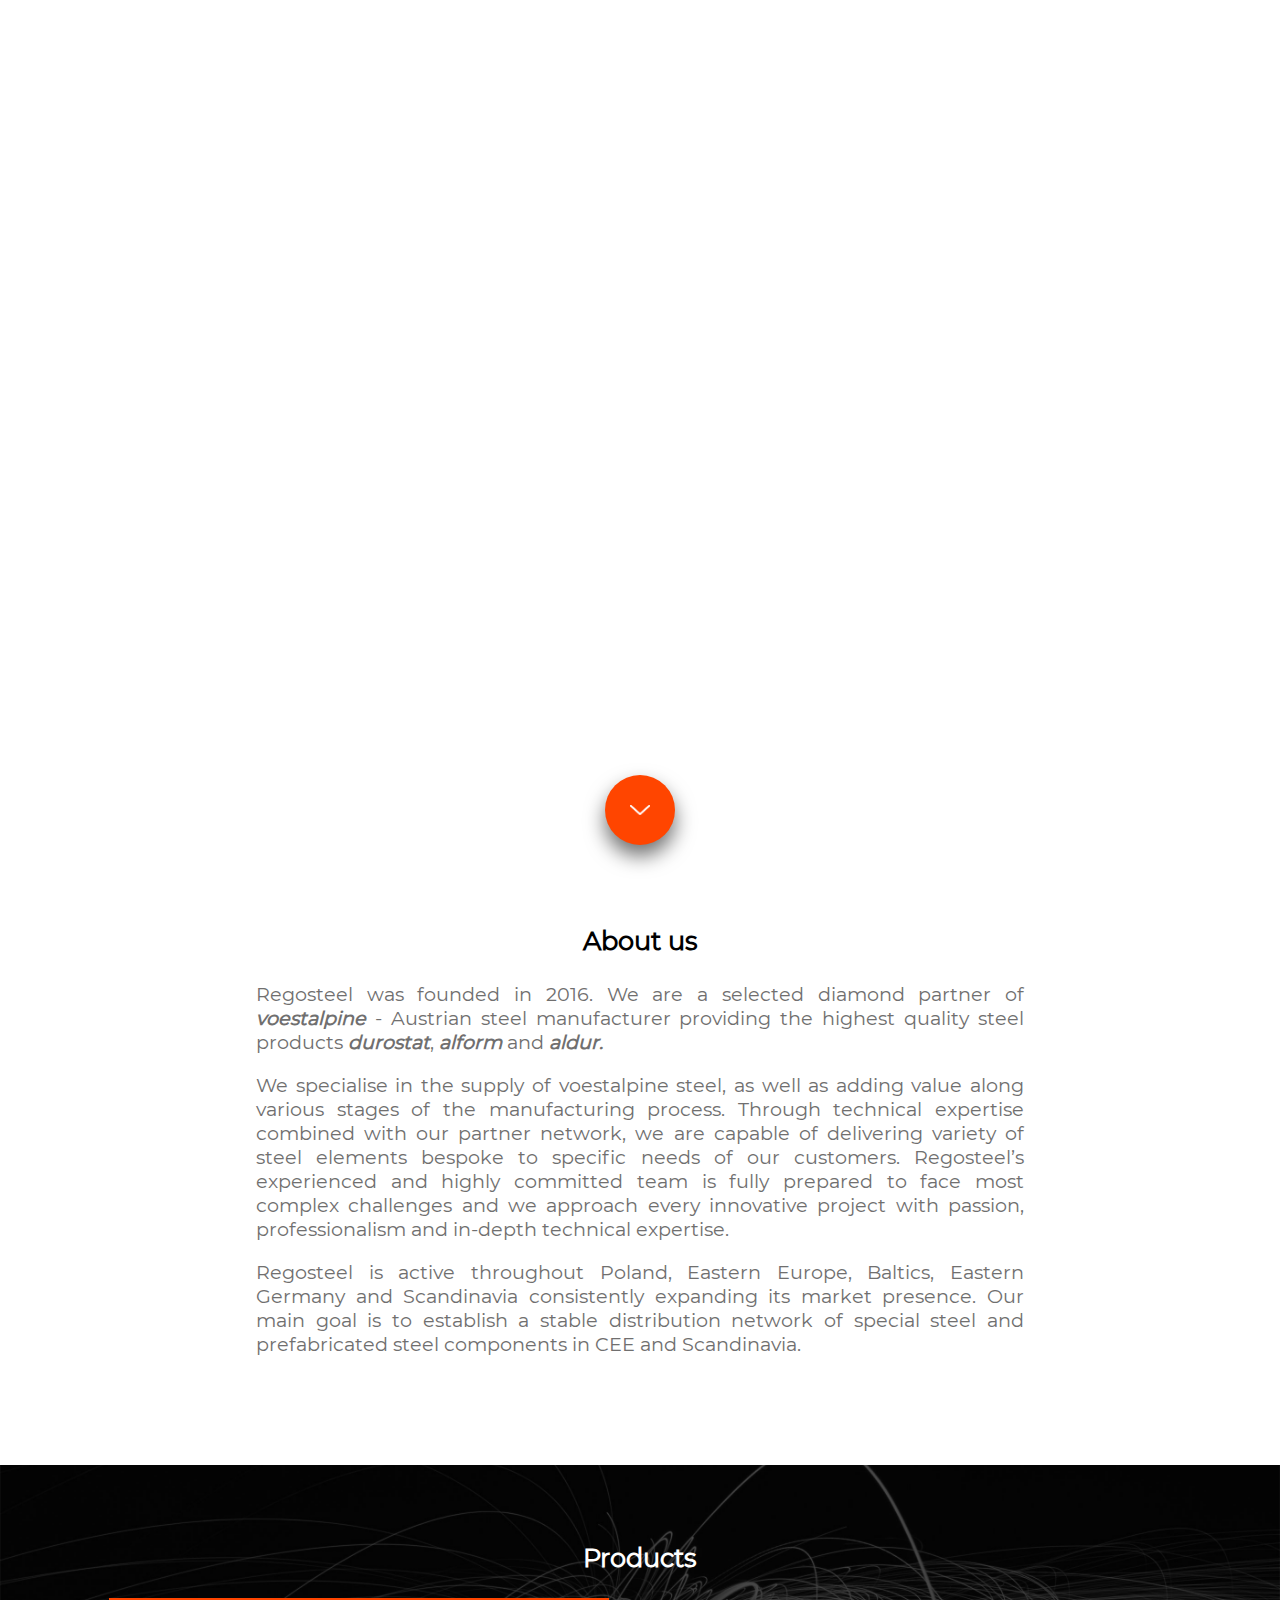
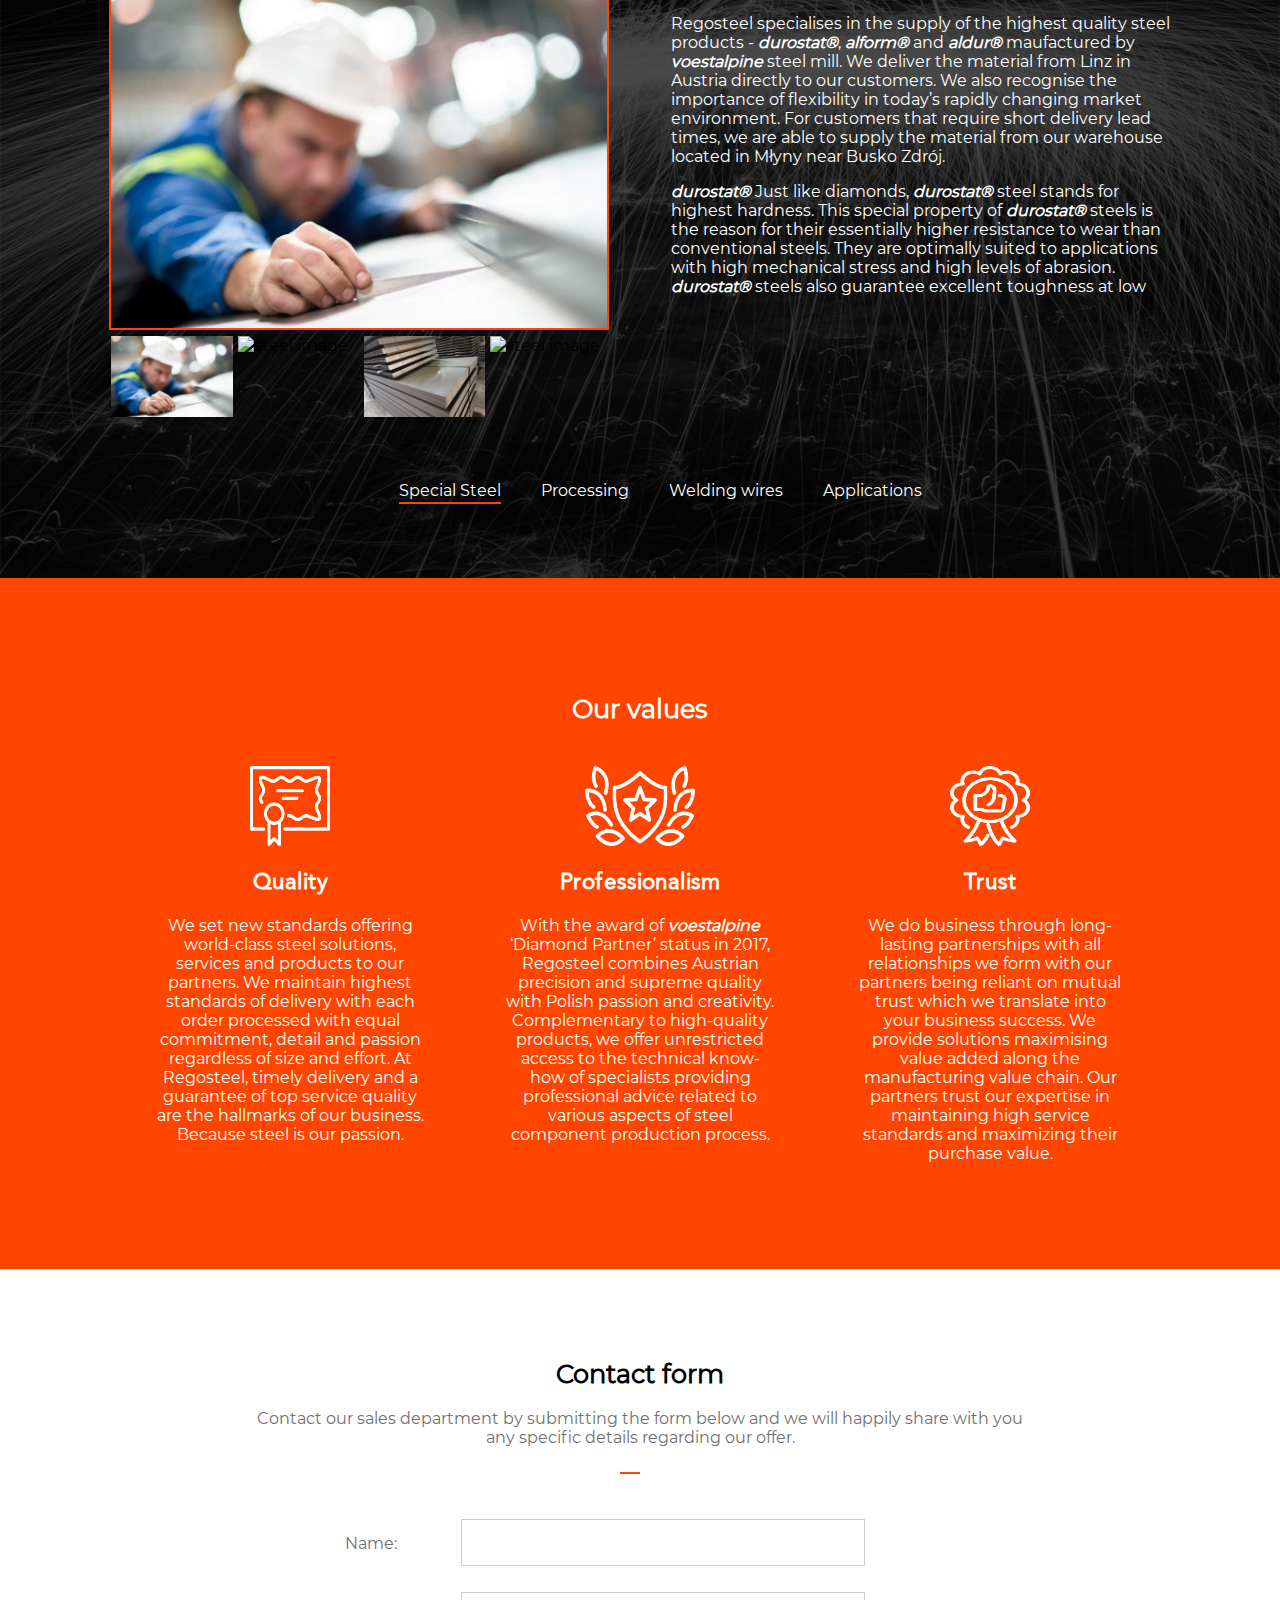
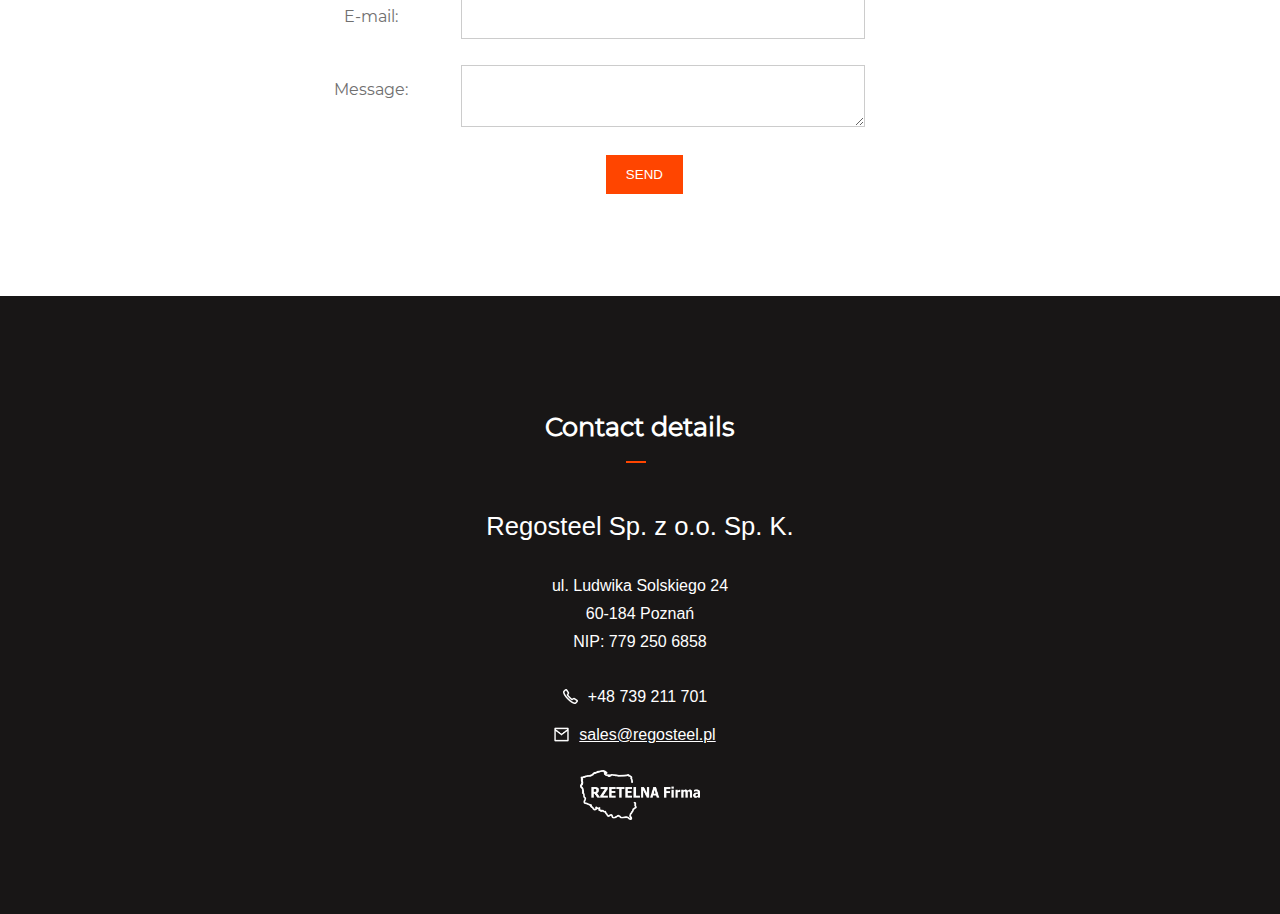
==== commit e908e594: "styling changes, new subpage and folder structure change" ====
--- a/index-en.html
+++ b/index-en.html
@@ -1,154 +1,276 @@
 <!DOCTYPE html>
 <html lang="en">
-<head>
+  <head>
     <meta charset="utf-8" />
-    <meta http-equiv="X-UA-Compatible" content="IE=edge">
+    <meta http-equiv="X-UA-Compatible" content="IE=edge" />
     <title>Regosteel</title>
-    <meta name="description" content="We are a selected gold partner of voestalpine - Austrian steel manufacturer providing the highest quality steel products durostat, alform and aldur.">
-    <meta name="viewport" content="width=device-width, initial-scale=1">
-    <link rel="stylesheet" type="text/css"  href="sass/css/style.css" />
-</head>
-<body>
+    <meta
+      name="description"
+      content="We are a selected diamond partner of voestalpine - Austrian steel manufacturer providing the highest quality steel products durostat, alform and aldur."
+    />
+    <meta name="viewport" content="width=device-width, initial-scale=1" />
+    <link
+      rel="stylesheet"
+      type="text/css"
+      href="/styles/common/page-styles/style.css"
+    />
+    <link rel="stylesheet" type="text/css" href="/styles/common/nav/nav.css" />
+  </head>
+  <body>
     <nav class="navbar">
-            <img src="/img/header-logo.png" alt="navbar logo">
-            <button class="hamburger"></button> 
-        <ul class="menuList">
-            <li><a href="#header">Start</a></li>
-            <li><a href="#aboutUs">About us</a></li>
-            <li><a href="#products">Offer</a></li>
-            <li><a href="#contactForm">Contact</a></li>
-            <li class="languageSwitcher"><a href="index.html">PL</a></li>
-        </ul>
+      <img src="/img/header-logo.png" alt="navbar logo" />
+      <button class="hamburger"></button>
+      <ul class="menuList">
+        <li><a href="#header">Start</a></li>
+        <li><a href="#aboutUs">About us</a></li>
+        <li><a href="#products">Offer</a></li>
+        <li><a href="#contactForm">Contact</a></li>
+        <li class="languageSwitcher"><a href="index.html">PL</a></li>
+      </ul>
     </nav>
     <header id="header">
-        <div class="titleContainer">
-            <div>
-                <h1><img src="img/header-logo.png" alt="header logo"></h1>
-                <p><span class="partnerName boldItalic">voestalpine</span> gold partner</p>
-            </div>
-        </div>
-        <div class="scrollArrowBox">
-                <img src="img/scrolDownFinalArrow.png" alt="scroll down icon"> 
-            </div>
-            
+      <div class="titleContainer">
+        <div>
+          <h1><img src="img/header-logo.png" alt="header logo" /></h1>
+          <p>
+            <span class="partnerName boldItalic">voestalpine</span> diamond
+            partner
+          </p>
+        </div>
+      </div>
+      <div class="scrollArrowBox">
+        <img src="img/scrolDownFinalArrow.png" alt="scroll down icon" />
+      </div>
     </header>
-    <section class="aboutUs"  id="aboutUs">
-        <h3>About us</h3>
-        <div class="companyDescription">
-            <p>Regosteel was founded in 2016. We are a selected gold partner of <span class="boldItalic">voestalpine</span> - Austrian steel manufacturer providing the highest quality steel products  <span class="boldItalic">durostat</span>, <span class="boldItalic">alform</span> and <span class="boldItalic">aldur.</span></p>
-            <p>We specialise in the supply of voestalpine steel, as well as adding value along various stages of the manufacturing process. Through technical expertise combined with our partner network, we are capable of  delivering variety of steel elements bespoke to specific needs of our customers. Regosteel’s experienced and highly committed team is fully prepared to face most complex challenges and we approach every innovative project with passion, professionalism and in-depth technical expertise. </p>
-            <p>Regosteel is active throughout Poland, Eastern Europe, Baltics, Eastern Germany and Scandinavia consistently expanding its market presence. Our main goal is to establish a stable distribution network of special steel and prefabricated steel components in CEE and Scandinavia.</p>
-        </div>
+    <section class="aboutUs" id="aboutUs">
+      <h3>About us</h3>
+      <div class="companyDescription">
+        <p>
+          Regosteel was founded in 2016. We are a selected diamond partner of
+          <span class="boldItalic">voestalpine</span> - Austrian steel
+          manufacturer providing the highest quality steel products
+          <span class="boldItalic">durostat</span>,
+          <span class="boldItalic">alform</span> and
+          <span class="boldItalic">aldur.</span>
+        </p>
+        <p>
+          We specialise in the supply of voestalpine steel, as well as adding
+          value along various stages of the manufacturing process. Through
+          technical expertise combined with our partner network, we are capable
+          of delivering variety of steel elements bespoke to specific needs of
+          our customers. Regosteel’s experienced and highly committed team is
+          fully prepared to face most complex challenges and we approach every
+          innovative project with passion, professionalism and in-depth
+          technical expertise.
+        </p>
+        <p>
+          Regosteel is active throughout Poland, Eastern Europe, Baltics,
+          Eastern Germany and Scandinavia consistently expanding its market
+          presence. Our main goal is to establish a stable distribution network
+          of special steel and prefabricated steel components in CEE and
+          Scandinavia.
+        </p>
+      </div>
     </section>
     <section class="products" id="products">
-        <h3>Products</h3>
-        <div class="galleryWrapper active">
-           <div class = "container" >
-                <div class = "main-img">
-                    <img src = "img/steel-image1.jpg"  alt="steel main image" />
-                </div>
-                <div class = "imgs 1">
-                    <img src = "img/steel-image1.jpg" alt="steel image">
-                    <img src = "img/steel-image2.jpg" alt="steel image">
-                    <img src = "img/steel-image3.jpg" alt="steel image">
-                    <img src = "img/steel-image4.jpg" alt="steel image">
-                </div>
+      <h3>Products</h3>
+      <div class="galleryWrapper active">
+        <div class="container">
+          <div class="main-img">
+            <img src="img/steel-image1.jpg" alt="steel main image" />
+          </div>
+          <div class="imgs 1">
+            <img src="img/steel-image1.jpg" alt="steel image" />
+            <img src="img/steel-image2.jpg" alt="steel image" />
+            <img src="img/steel-image3.jpg" alt="steel image" />
+            <img src="img/steel-image4.jpg" alt="steel image" />
+          </div>
+        </div>
+        <div class="productDesc">
+          <div>
+            <p>
+              Regosteel specialises in the supply of the highest quality steel
+              products - <span class="boldItalic">durostat®</span>,
+              <span class="boldItalic">alform®</span> and
+              <span class="boldItalic">aldur®</span> maufactured by
+              <span class="boldItalic">voestalpine</span> steel mill. We deliver
+              the material from Linz in Austria directly to our customers. We
+              also recognise the importance of flexibility in today’s rapidly
+              changing market environment. For customers that require short
+              delivery lead times, we are able to supply the material from our
+              warehouse located in Młyny near Busko Zdrój.
+            </p>
+            <p>
+              <span class="boldItalic">durostat®</span> Just like diamonds,
+              <span class="boldItalic">durostat®</span> steel stands for highest
+              hardness. This special property of
+              <span class="boldItalic">durostat®</span> steels is the reason for
+              their essentially higher resistance to wear than conventional
+              steels. They are optimally suited to applications with high
+              mechanical stress and high levels of abrasion.
+              <span class="boldItalic">durostat®</span> steels also guarantee
+              excellent toughness at low application temperatures. With 3 levels
+              of hardness (400, 450 and 500 HB) and thicnkess range of 2 - 100
+              mm, <span class="boldItalic">durostat®</span> is perfectly suited
+              for applications such as: waste containers, tipper trailers,
+              excavator buckets. Detailed steel characteristics is available on
+              <a href="https://www.voestalpine.com/durostat/en"
+                ><span class="boldItalic">voestalpine</span></a
+              >
+              website.
+            </p>
+            <p>
+              <span class="boldItalic">alform®</span> is a hot-rolled
+              fine-grained steel with best cold-forming properties and excellent
+              weldability. <span class="boldItalic">alform®</span> steels are
+              available in different grades, depending on the area of
+              application. Whether thermomechanically or normalized rolled, as
+              hot-rolled strip or heavy plate, in coils, slit strip or cut
+              sheets with thickness ranges between 2 - 60 mm. Depending on the
+              area of application, many different strength classes are
+              available. The <span class="boldItalic">alform®</span> 1100
+              x-treme grades are best suited for sophisticated light-weight
+              design. The steels from the
+              <span class="boldItalic">alform®</span> laser series with their
+              special surface properties and low tolerances are made specially
+              for laser cutting. <span class="boldItalic">alform®</span> is an
+              indispensable material in mechanical engineering, automotive
+              design and in the processing industry.
+              <span class="boldItalic">alform®</span> steels are used in steel
+              structures with high demands on aesthetics and economic
+              efficiency. For detailed information, visit
+              <a href="https://www.voestalpine.com/durostat/en"
+                ><span class="boldItalic">voestalpine</span></a
+              >
+              website.
+            </p>
+            <p>
+              <span class="boldItalic">aldur®</span> steels are water-quenched,
+              high-strength fine-grained steels with a minimum yield strength
+              between 500 - 960 MPa and excellent toughness at low temperatures.
+              Our high-strength, they are typically used wherever weight savings
+              and operating safety are in demand at low temperatures. Examples
+              include welded structures under high levels of stress in crane and
+              vehicle construction, in mining equipment and pressure piping.
+              Detail characteristics is available on
+              <a href="https://www.voestalpine.com/durostat/en"
+                ><span class="boldItalic">voestalpine</span></a
+              >
+              website.
+            </p>
+          </div>
+        </div>
+      </div>
+      <div class="galleryWrapper">
+        <div class="container">
+          <div class="main-img">
+            <img src="img/processing-img1.jpg" alt="processing main image" />
+          </div>
+          <div class="imgs 2">
+            <img src="img/processing-img1.jpg" alt="processing image" />
+            <img src="img/processing-img2.jpg" alt="processing image" />
+          </div>
+        </div>
+        <div class="productDesc">
+          <div>
+            <p>
+              Regosteel also delivers ready-made steel components made of
+              voestalpine special steel. We specialise in delivery of elements
+              for various industrial applications: tipping trailers, tipper
+              chassis, waste containers, excavator buckets, crane booms and
+              other engineering structures.
+            </p>
+            <div>
+              <p>
+                Depending on specific needs of our customers, we offer variety
+                of steel processing methods through our partner network:
+              </p>
+              <ul>
+                <li>
+                  cutting: oxygen, plasma, laser and water – max. dimensions
+                  5x30m,
+                </li>
+                <li>
+                  bending on small- and large-size press brakes – max. length of
+                  20m,
+                </li>
+                <li>machining: drilling, bevelling, milling, lathing,</li>
+                <li>welding: laser welding, MAG, MIG, TIG,</li>
+                <li>shot blasting</li>
+                <li>painting</li>
+              </ul>
             </div>
-            <div class="productDesc">
-                    <div>
-                        <p>
-                            Regosteel specialises in the supply of the highest quality steel products - <span class="boldItalic">durostat®</span>, <span class="boldItalic">alform®</span> and <span class="boldItalic">aldur®</span> maufactured by <span class="boldItalic">voestalpine</span> steel mill. We deliver the material from Linz in Austria directly to our customers. We also recognise the importance of flexibility in today’s rapidly changing market environment. For customers that require short delivery lead times, we are able to supply the material from our warehouse located in Dąbrówka near Bytów.
-                        </p>
-                        <p>
-                            <span class="boldItalic">durostat®</span> Just like diamonds, <span class="boldItalic">durostat®</span> steel stands for highest hardness. This special property of <span class="boldItalic">durostat®</span> steels is the reason for their essentially higher resistance to wear than conventional steels. They are optimally suited to applications with high mechanical stress and high levels of abrasion. <span class="boldItalic">durostat®</span> steels also guarantee excellent toughness at low application temperatures. With 3 levels of hardness (400, 450 and 500 HB) and thicnkess range of 2 - 100 mm, <span class="boldItalic">durostat®</span> is perfectly suited for applications such as: waste containers, tipper trailers, excavator buckets. Detailed steel characteristics is available on <a href="https://www.voestalpine.com/durostat/en"><span class="boldItalic">voestalpine</span></a> website.
-                        </p>
-                        <p>
-                            <span class="boldItalic">alform®</span> is a hot-rolled fine-grained steel with best cold-forming properties and excellent weldability. <span class="boldItalic">alform®</span> steels are available in different grades, depending on the area of application. Whether thermomechanically or normalized rolled, as hot-rolled strip or heavy plate, in coils, slit strip or cut sheets with thickness ranges between 2 - 60 mm. Depending on the area of application, many different strength classes are available. The <span class="boldItalic">alform®</span> 1100 x-treme grades are best suited for sophisticated light-weight design. The steels from the <span class="boldItalic">alform®</span> laser series with their special surface properties and low tolerances are made specially for laser cutting.
-                            <span class="boldItalic">alform®</span> is an indispensable material in mechanical engineering, automotive design and in the processing industry. <span class="boldItalic">alform®</span> steels are used in steel structures with high demands on aesthetics and economic efficiency. For detailed information, visit <a href="https://www.voestalpine.com/durostat/en"><span class="boldItalic">voestalpine</span></a> website.
-                        </p>
-                        <p>
-                            <span class="boldItalic">aldur®</span> steels are water-quenched, high-strength fine-grained steels with a minimum yield strength between 500 - 960 MPa and excellent toughness at low temperatures. Our high-strength, they are typically used wherever weight savings and operating safety are in demand at low temperatures. Examples include welded structures under high levels of stress in crane and vehicle construction, in mining equipment and pressure piping. Detail characteristics is available on <a href="https://www.voestalpine.com/durostat/en"><span class="boldItalic">voestalpine</span></a> website.
-                        </p>
-                    </div>
+            <p>
+              We are able to deliver any project bespoke to specific
+              requirements of our customers.
+            </p>
+          </div>
+        </div>
+      </div>
+      <div class="galleryWrapper">
+        <div class="container">
+          <div class="main-img">
+            <img src="img/wire-image1.jpg" alt="welding wires main image" />
+          </div>
+          <div class="imgs 3">
+            <img src="img/wire-image1.jpg" alt="welding wires image" />
+            <img src="img/wire-image2.jpg" alt="welding wires image" />
+            <img src="img/wire-image3.jpg" alt="welding wires image" />
+            <img src="img/wire-image4.jpg" alt="welding wires image" />
+          </div>
+        </div>
+        <div class="productDesc">
+          <div>
+            <p>
+              Responding to our customer requirements, we introduced the highest
+              quality Böhler welding wires complementing our steel offering. The
+              solid, metal-cored wires are perfectly matched with voestalpine
+              steel qualities creating lasting connections.
+            </p>
+            <p>
+              Along with the material, we also provide access to complete
+              technical support from Böhler in cases where advanced technical
+              expertise is required.
+            </p>
+          </div>
+        </div>
+      </div>
+      <div class="galleryWrapper">
+        <div class="container">
+          <div class="main-img">
+            <img
+              src="img/usageExample-image1.jpg"
+              alt="applications main image"
+            />
+          </div>
+          <div class="imgs 4">
+            <img src="img/usageExample-image1.jpg" alt="applications image" />
+            <img src="img/usageExample-image2.jpg" alt="applications image" />
+            <img src="img/usageExample-image3.jpg" alt="applications image" />
+            <img src="img/usageExample-image4.jpg" alt="applications image" />
+          </div>
+        </div>
+        <div class="productDesc">
+          <div>
+            <div>
+              <p>
+                <span class="boldItalic">durostat®</span>,
+                <span class="boldItalic">alform®</span> steels are perfectly
+                suited for applications:
+              </p>
+              <ul>
+                <li>steel containers</li>
+                <li>excavator buckets</li>
+                <li>tipper trailers</li>
+                <li>agriculture equipment</li>
+                <li>and many other</li>
+              </ul>
             </div>
-        </div>
-        <div class="galleryWrapper">
-            <div class = "container">
-                 <div class = "main-img">
-                     <img src = "img/processing-img1.jpg" alt="processing main image"/>
-                 </div>
-                 <div class = "imgs 2">
-                     <img src = "img/processing-img1.jpg" alt="processing image">
-                     <img src = "img/processing-img2.jpg" alt="processing image">
-                 </div>
-             </div>
-             <div class="productDesc">
-                    <div>
-                        <p>Regosteel also delivers ready-made steel components made of voestalpine special steel. We specialise in delivery of elements for various industrial applications: tipping trailers, tipper chassis, waste containers, excavator buckets, crane booms and other engineering structures.</p>
-                        <div>
-                            <p>Depending on specific needs of our customers, we offer variety of steel processing methods through our partner network: </p>
-                            <ul>
-                                <li>cutting: oxygen, plasma, laser and water – max. dimensions 5x30m,</li>
-                                <li>bending on small- and large-size press brakes – max. length of 20m,</li>
-                                <li>machining: drilling, bevelling, milling, lathing,</li>
-                                <li>welding: laser welding, MAG, MIG, TIG,</li>
-                                <li>shot blasting</li>
-                                <li>painting</li>
-                            </ul>
-                        </div>
-                        <p>We are able to deliver any project bespoke to specific requirements of our customers.</p>
-                    </div>
-             </div>
-         </div>
-         <div class="galleryWrapper">
-            <div class = "container">
-                 <div class = "main-img">
-                     <img src = "img/wire-image1.jpg"  alt="welding wires main image"/>
-                 </div>
-                 <div class = "imgs 3">
-                     <img src = "img/wire-image1.jpg" alt="welding wires image">
-                     <img src = "img/wire-image2.jpg" alt="welding wires image">
-                     <img src = "img/wire-image3.jpg" alt="welding wires image">
-                     <img src = "img/wire-image4.jpg" alt="welding wires image">
-                 </div>
-             </div>
-             <div class="productDesc">
-                 <div>
-                    <p>
-                        Responding to our customer requirements, we introduced the highest quality Böhler welding wires complementing our steel offering. The solid, metal-cored wires are perfectly matched with voestalpine steel qualities creating lasting connections. </p>
-                    <p>
-                        Along with the material, we also provide access to complete technical support from Böhler in cases where advanced technical expertise is required.   
-                    </p>
-                </div>
-                 
-             </div>
-         </div>
-         <div class="galleryWrapper">
-            <div class = "container">
-                 <div class = "main-img">
-                     <img src = "img/usageExample-image1.jpg" alt="applications main image"/>
-                 </div>
-                 <div class = "imgs 4">
-                     <img src = "img/usageExample-image1.jpg" alt="applications image">
-                     <img src = "img/usageExample-image2.jpg" alt="applications image">
-                     <img src = "img/usageExample-image3.jpg" alt="applications image">
-                     <img src = "img/usageExample-image4.jpg" alt="applications image">
-                 </div>
-             </div>
-             <div class="productDesc">
-                    <div>
-                        <div>
-                            <p> <span class="boldItalic">durostat®</span>, <span class="boldItalic">alform®</span> steels are perfectly suited for applications:</p>
-                            <ul>
-                                <li>steel containers</li>
-                                <li>excavator buckets</li>
-                                <li>tipper trailers</li>
-                                <li>agriculture equipment</li>
-                                <li>and many other</li>
-                            </ul>
-                        </div>
-                        <p>Application of voestalpine special steel warrants end products of highest quality.</p>
-                        <!-- <p>Oferowana stal <span class="boldItalic">durostat</span>  i <span class="boldItalic">alform</span> świetnie nadaje się do produkcji między innymi:</p>
+            <p>
+              Application of voestalpine special steel warrants end products of
+              highest quality.
+            </p>
+            <!-- <p>Oferowana stal <span class="boldItalic">durostat</span>  i <span class="boldItalic">alform</span> świetnie nadaje się do produkcji między innymi:</p>
                         <ul>
                             <li>kontenerów stalowych</li>
                             <li>łyżek do koparek</li>
@@ -158,119 +280,141 @@
                             <li>i wielu innych zastosowań</li>
                         </ul>
                         <p>Zastosowanie stali <span class="boldItalic">voestalpine</span> gwarantuje wysokiej jakości produkt końcowy.</p> -->
-                    </div>
-             </div>
-         </div>
-         <div class="gallerySwitcher">
-            <ul>
-                <li class="currentlyActive">Special Steel</li>
-                <li>Processing</li>
-                <li>Welding wires</li>
-                <li>Applications</li>
-            </ul>
-         </div>
-        <div class="styled-select">
-            <div class="select-active">
-                <span class="select-title">Special Steel</span>
-                <div class="triangle">&#9660;</div>
-            </div>
-            <ul class="select">
-                <li class="select-option">Special steel</li>
-                <li class="select-option">Processing</li>
-                <li class="select-option">Welding wires</li>
-                <li class="select-option">Applications</li>
-            </ul>
-        </div>
+          </div>
+        </div>
+      </div>
+      <div class="gallerySwitcher">
+        <ul>
+          <li class="currentlyActive">Special Steel</li>
+          <li>Processing</li>
+          <li>Welding wires</li>
+          <li>Applications</li>
+        </ul>
+      </div>
+      <div class="styled-select">
+        <div class="select-active">
+          <span class="select-title">Special Steel</span>
+          <div class="triangle">&#9660;</div>
+        </div>
+        <ul class="select">
+          <li class="select-option">Special steel</li>
+          <li class="select-option">Processing</li>
+          <li class="select-option">Welding wires</li>
+          <li class="select-option">Applications</li>
+        </ul>
+      </div>
     </section>
     <section class="ourAdvantages">
-        <h3>Our values</h3>
-        <div class="advantageBoxContainer">
-            <div class="advantageBox">
-                <figure>
-                    <img src="img/quality-icon.png" alt="quality icon">
-                    <figcaption>
-                        <span class="advantageExample">Quality</span>We set new standards offering world-class steel solutions, services and products to our partners. We maintain highest standards of delivery with each order processed with equal commitment, detail and passion regardless of size and effort. At Regosteel, timely delivery and a guarantee of top service quality are the hallmarks of our business. Because steel is our passion.
-                    </figcaption>
-                </figure>
-            </div>
-            <div class="advantageBox">
-                    <figure>
-                        <img src="img/professional-icon.png" alt="professionalism icon">
-                        <figcaption>
-                            <span class="advantageExample">Professionalism</span> With the award of <span class="boldItalic">voestalpine</span> ‘Gold Partner’ status in 2017, Regosteel combines Austrian precision and supreme quality with Polish passion and creativity. Complementary to high-quality products, we offer unrestricted access to the technical know-how of specialists providing professional advice related to various aspects of steel component production process. 
-                        </figcaption>
-                    </figure>
-                </div>
-            <div class="advantageBox">
-                <figure>
-                    <img src="img/trust-icon.png" alt="trust icon">
-                    <figcaption>
-                        <span class="advantageExample">Trust</span>We do business through long-lasting partnerships with all relationships we form with our
-                        partners being reliant on mutual trust which we translate into your business success. We provide solutions maximising value added along the manufacturing value chain. Our partners trust our expertise in maintaining high service standards and maximizing their purchase value. 
-                        
-                    </figcaption>
-                </figure>
-            </div>
-        </div>
-        </section>
+      <h3>Our values</h3>
+      <div class="advantageBoxContainer">
+        <div class="advantageBox">
+          <figure>
+            <img src="img/quality-icon.png" alt="quality icon" />
+            <figcaption>
+              <span class="advantageExample">Quality</span>We set new standards
+              offering world-class steel solutions, services and products to our
+              partners. We maintain highest standards of delivery with each
+              order processed with equal commitment, detail and passion
+              regardless of size and effort. At Regosteel, timely delivery and a
+              guarantee of top service quality are the hallmarks of our
+              business. Because steel is our passion.
+            </figcaption>
+          </figure>
+        </div>
+        <div class="advantageBox">
+          <figure>
+            <img src="img/professional-icon.png" alt="professionalism icon" />
+            <figcaption>
+              <span class="advantageExample">Professionalism</span> With the
+              award of <span class="boldItalic">voestalpine</span> ‘Diamond
+              Partner’ status in 2017, Regosteel combines Austrian precision and
+              supreme quality with Polish passion and creativity. Complementary
+              to high-quality products, we offer unrestricted access to the
+              technical know-how of specialists providing professional advice
+              related to various aspects of steel component production process.
+            </figcaption>
+          </figure>
+        </div>
+        <div class="advantageBox">
+          <figure>
+            <img src="img/trust-icon.png" alt="trust icon" />
+            <figcaption>
+              <span class="advantageExample">Trust</span>We do business through
+              long-lasting partnerships with all relationships we form with our
+              partners being reliant on mutual trust which we translate into
+              your business success. We provide solutions maximising value added
+              along the manufacturing value chain. Our partners trust our
+              expertise in maintaining high service standards and maximizing
+              their purchase value.
+            </figcaption>
+          </figure>
+        </div>
+      </div>
+    </section>
     <section class="contactForm" id="contactForm">
-        <div class="formIntro" >
-            <h3>Contact form</h3>
-            <p>Contact our sales department by submitting the form below and we will happily share with you any specific details regarding our offer.</p>
-        </div>
-            <form action="https://formspree.io/sales@regosteel.pl" method="POST" >
-              <div class="row" >
-                <div class="leftFormCol">
-                  <label for="fullName" >Name:</label>
-                </div>
-                <div class="rightFormCol">
-                  <input type="text" id="fullName" name="fullName" required>
-                </div>
-              </div>
-              <div class="row">
-                <div class="leftFormCol">
-                  <label for="email">E-mail:</label>
-                </div>
-                <div class="rightFormCol">
-                  <input type="text" id="email" name="email" required>
-                </div>
-              </div>
-              <div class="row">
-                <div class="leftFormCol">
-                  <label for="messageContent">Message:</label>
-                </div>
-                <div class="rightFormCol">
-                  <textarea id="subject" name="messageContent" required></textarea>
-                </div>
-              </div>
-              <div class="row">
-                <input type="submit" value="SEND">
-              </div>
-            </form>
+      <div class="formIntro">
+        <h3>Contact form</h3>
+        <p>
+          Contact our sales department by submitting the form below and we will
+          happily share with you any specific details regarding our offer.
+        </p>
+      </div>
+      <form action="https://formspree.io/sales@regosteel.pl" method="POST">
+        <div class="row">
+          <div class="leftFormCol">
+            <label for="fullName">Name:</label>
+          </div>
+          <div class="rightFormCol">
+            <input type="text" id="fullName" name="fullName" required />
+          </div>
+        </div>
+        <div class="row">
+          <div class="leftFormCol">
+            <label for="email">E-mail:</label>
+          </div>
+          <div class="rightFormCol">
+            <input type="text" id="email" name="email" required />
+          </div>
+        </div>
+        <div class="row">
+          <div class="leftFormCol">
+            <label for="messageContent">Message:</label>
+          </div>
+          <div class="rightFormCol">
+            <textarea id="subject" name="messageContent" required></textarea>
+          </div>
+        </div>
+        <div class="row">
+          <input type="submit" value="SEND" />
+        </div>
+      </form>
     </section>
     <footer>
-        <h3>Contact details</h3>
-        <div class="ownerInfo">
-            <p class="name">Regosteel Jarosław Król</p>
-        </div>
-        <div class="companyDetails">
-            <p>ul. Ludwika Solskiego 24</p>
-            <p>60-184 Poznań</p>
-            <p>NIP: 783 000 9531</p>
-        </div>
-        <div class="contactDetails">
-            <div>
-                <img src="img/phone-icon.png" alt="icon phone">
-                <p>+48 739 211 888</p>
-            </div>
-            <div>
-                <img src="img/mail-icon.png" alt="icon mail">
-                <a href=""><p class="email"> sales@regosteel.pl</p></a>
-            </div>
-        </div>
-        <img src="img/reliable-company.png" alt="icon reliable company">
+      <h3>Contact details</h3>
+      <div class="ownerInfo">
+        <p class="name">Regosteel Sp. z o.o. Sp. K.</p>
+      </div>
+      <div class="companyDetails">
+        <p>ul. Ludwika Solskiego 24</p>
+        <p>60-184 Poznań</p>
+        <p>NIP: 779 250 6858</p>
+      </div>
+      <div class="contactDetails">
+        <div>
+          <img src="img/phone-icon.png" alt="icon phone" />
+          <p>+48 739 211 701</p>
+        </div>
+        <div>
+          <img src="img/mail-icon.png" alt="icon mail" />
+          <a href=""><p class="email">sales@regosteel.pl</p></a>
+        </div>
+      </div>
+      <a href="https://wizytowka.rzetelnafirma.pl/D0Q2TFTR" target="_blank"
+        ><img src="img/reliable-company.png" alt="icon reliable company"
+      /></a>
     </footer>
     <script src="https://cdnjs.cloudflare.com/ajax/libs/jquery/3.3.1/jquery.min.js"></script>
-    <script src="script.js"></script>
-</body>
+    <script src="/scripts/script.js"></script>
+    <script src="/scripts/nav.js"></script>
+  </body>
 </html>
--- a/styles/common/page-styles/style.css
+++ b/styles/common/page-styles/style.css
@@ -0,0 +1,641 @@
+@font-face {
+  font-family: "Avenir Roman";
+  src: url("/fonts/avenir-roman.ttf");
+}
+
+@font-face {
+  font-family: "Montserrat-Regular";
+  src: url("/fonts/Montserrat-Regular.ttf");
+}
+
+body {
+  margin: 0;
+  font-family: "Montserrat-Regular", sans-serif;
+  font-weight: lighter;
+}
+
+body .boldItalic {
+  font-weight: bold;
+  font-style: italic;
+}
+
+body header {
+  display: -webkit-box;
+  display: -ms-flexbox;
+  display: flex;
+  -webkit-box-align: center;
+  -ms-flex-align: center;
+  align-items: center;
+  background-image: url("/img/header-background.jpg");
+  height: 90vh;
+  position: relative;
+  -webkit-box-pack: center;
+  -ms-flex-pack: center;
+  justify-content: center;
+  background-size: cover;
+  background-position: center;
+  -webkit-box-orient: vertical;
+  -webkit-box-direction: normal;
+  -ms-flex-direction: column;
+  flex-direction: column;
+}
+
+body header .titleContainer {
+  display: -webkit-box;
+  display: -ms-flexbox;
+  display: flex;
+  -webkit-box-pack: center;
+  -ms-flex-pack: center;
+  justify-content: center;
+  text-align: center;
+  height: 55vh;
+}
+
+body header .titleContainer div {
+  -ms-flex-item-align: center;
+  -ms-grid-row-align: center;
+  align-self: center;
+  color: white;
+  font-size: 2rem;
+}
+
+body header .titleContainer div h1,
+body header .titleContainer div p {
+  padding: 0;
+  margin: 0;
+}
+
+body header .titleContainer div img {
+  width: auto;
+  height: 100px;
+}
+
+body header .titleContainer div p {
+  font-size: 3rem;
+}
+
+body header .titleContainer div p .partnerName {
+  font-weight: bolder;
+}
+
+body header .scrollArrowBox {
+  display: -webkit-box;
+  display: -ms-flexbox;
+  display: flex;
+  -webkit-box-align: center;
+  -ms-flex-align: center;
+  align-items: center;
+  -webkit-box-pack: center;
+  -ms-flex-pack: center;
+  justify-content: center;
+  position: absolute;
+  bottom: -35px;
+  width: 70px;
+  height: 70px;
+  background-color: orangered;
+  border-radius: 50%;
+  -webkit-box-shadow: 0px 11px 20px 0px rgba(0, 0, 0, 0.56);
+  box-shadow: 0px 11px 20px 0px rgba(0, 0, 0, 0.56);
+}
+
+body header .scrollArrowBox img {
+  width: 20px;
+  height: 10px;
+}
+
+body .aboutUs {
+  text-align: center;
+}
+
+body .aboutUs h3 {
+  padding-top: 7%;
+  font-size: 1.6rem;
+}
+
+body .aboutUs .companyDescription {
+  width: 60%;
+  margin: 0 auto;
+  padding-bottom: 7%;
+  color: #706f6f;
+  font-size: 1.2rem;
+  text-align: justify;
+}
+
+body .products {
+  background-color: black;
+  background-image: url("/img/galleryBackground.jpg");
+  background-size: cover;
+  background-repeat: no-repeat;
+  background-position: left;
+  padding-bottom: 3%;
+}
+
+body .products h3 {
+  color: white;
+  margin: 0;
+  text-align: center;
+  padding-top: 6%;
+  font-size: 1.6rem;
+}
+
+body .products .galleryWrapper {
+  display: none;
+}
+
+body .products .galleryWrapper.active {
+  display: -webkit-box;
+  display: -ms-flexbox;
+  display: flex;
+  -webkit-box-pack: center;
+  -ms-flex-pack: center;
+  justify-content: center;
+  margin: 2%;
+}
+
+body .products .galleryWrapper.active .container {
+  margin-right: 5%;
+  max-width: 500px;
+  /*IE Gallery Fix*/
+}
+
+body .products .galleryWrapper.active .container .main-img img {
+  border: 2px solid orangered;
+  width: 100%;
+  -webkit-box-sizing: border-box;
+  box-sizing: border-box;
+  max-height: 332px;
+}
+
+body .products .galleryWrapper.active .container .imgs {
+  display: -ms-grid;
+  -ms-grid-columns: (1fr) [4];
+  grid-template-columns: repeat(4, 1fr);
+  display: grid;
+  grid-gap: 5px;
+}
+
+body .products .galleryWrapper.active .container .imgs img {
+  width: 100%;
+  margin: 2px;
+  max-height: 81px;
+}
+
+body .products .galleryWrapper.active .container .imgs img:hover {
+  cursor: pointer;
+}
+
+@media screen and (-ms-high-contrast: active), (-ms-high-contrast: none) {
+  body .products .galleryWrapper.active .container .imgs {
+    display: -ms-inline-flexbox;
+  }
+}
+
+body .products .galleryWrapper.active .productDesc {
+  max-width: 500px;
+  height: 300px;
+  overflow-y: auto;
+  overflow-x: hidden;
+  -webkit-box-align: center;
+  -ms-flex-align: center;
+  align-items: center;
+}
+
+body .products .galleryWrapper.active .productDesc div {
+  color: white;
+}
+
+body .products .galleryWrapper.active .productDesc div p a {
+  color: white;
+  width: 50px;
+}
+
+body .products .styled-select {
+  background-color: orangered;
+  width: 240px;
+  margin: 0 auto;
+  margin-top: 5%;
+  display: none;
+  position: relative;
+}
+
+body .products .styled-select .select-active {
+  height: 40px;
+  line-height: 40px;
+  padding-left: 10px;
+  color: white;
+  font-size: 14px;
+}
+
+body .products .styled-select .select-active .triangle {
+  position: absolute;
+  color: white;
+  line-height: 16px;
+  padding: 12px 12px;
+  background: #e13400;
+  top: 0;
+  right: 0;
+  height: 16px;
+  pointer-events: none;
+}
+
+body .products .styled-select .select {
+  list-style: none;
+  padding: 0px;
+  background: white;
+  margin: 0;
+  display: none;
+  width: 240px;
+  position: absolute;
+}
+
+body .products .styled-select .select .select-option {
+  height: 40px;
+  padding-left: 10px;
+  line-height: 40px;
+  font-size: 14px;
+}
+
+body .products .gallerySwitcher {
+  color: white;
+  display: -webkit-box;
+  display: -ms-flexbox;
+  display: flex;
+  -webkit-box-pack: center;
+  -ms-flex-pack: center;
+  justify-content: center;
+}
+
+body .products .gallerySwitcher ul {
+  list-style-type: none;
+  display: -webkit-box;
+  display: -ms-flexbox;
+  display: flex;
+  -ms-flex-wrap: wrap;
+  flex-wrap: wrap;
+}
+
+body .products .gallerySwitcher ul li {
+  margin: 20px;
+  -webkit-box-sizing: border-box;
+  box-sizing: border-box;
+  border-bottom: 2px solid transparent;
+}
+
+body .products .gallerySwitcher ul li:hover {
+  padding-bottom: 2px;
+  border-bottom: 2px solid orangered;
+  cursor: pointer;
+}
+
+body .products .gallerySwitcher ul .currentlyActive {
+  padding-bottom: 2px;
+  border-bottom: 2px solid orangered;
+}
+
+body .ourAdvantages {
+  background-color: orangered;
+  text-align: center;
+  color: white;
+  padding: 7%;
+}
+
+body .ourAdvantages h3 {
+  font-size: 1.6rem;
+}
+
+body .ourAdvantages .advantageBoxContainer {
+  display: -webkit-box;
+  display: -ms-flexbox;
+  display: flex;
+  -webkit-box-pack: center;
+  -ms-flex-pack: center;
+  justify-content: center;
+  -ms-flex-wrap: wrap;
+  flex-wrap: wrap;
+}
+
+body .ourAdvantages .advantageBoxContainer .advantageBox {
+  width: 350px;
+}
+
+body .ourAdvantages .advantageBoxContainer .advantageBox:nth-child(2) img {
+  width: 110px;
+}
+
+body .ourAdvantages .advantageBoxContainer .advantageBox .advantageExample {
+  display: block;
+  font-size: 1.4rem;
+  margin-bottom: 20px;
+  font-weight: bold;
+  font-family: Avenir Roman, sans-serif;
+}
+
+body .ourAdvantages .advantageBoxContainer img {
+  width: 80px;
+  height: 80px;
+  margin-bottom: 20px;
+}
+
+body .contactForm {
+  text-align: center;
+  padding: 7%;
+}
+
+body .contactForm .formIntro {
+  padding-bottom: 60px;
+  position: relative;
+}
+
+body .contactForm .formIntro p {
+  color: #706f6f;
+}
+
+body .contactForm .formIntro::after {
+  content: "";
+  position: absolute;
+  width: 20px;
+  border-bottom: 2px solid orangered;
+  top: 114px;
+  right: 50%;
+}
+
+body .contactForm .formIntro h3 {
+  font-size: 1.6rem;
+  margin: 0;
+}
+
+body .contactForm form {
+  margin-left: -15%;
+}
+
+body .contactForm form .row {
+  display: -webkit-box;
+  display: -ms-flexbox;
+  display: flex;
+  -webkit-box-pack: center;
+  -ms-flex-pack: center;
+  justify-content: center;
+  padding: 12px;
+}
+
+body .contactForm form .row .leftFormCol {
+  width: 12%;
+  padding: 15px;
+  color: #706f6f;
+}
+
+body .contactForm form .row .rightFormCol {
+  width: 30%;
+}
+
+body .contactForm form .row .rightFormCol input[type="text"],
+body .contactForm form .row .rightFormCol textarea {
+  width: 100%;
+  border: 1px solid #ccc;
+  padding: 15px;
+  resize: vertical;
+}
+
+body .contactForm form .row input[type="submit"] {
+  margin-left: 14%;
+  background-color: orangeRed;
+  color: white;
+  padding: 12px 20px;
+  border: none;
+  border-radius: 0px;
+  cursor: pointer;
+  float: right;
+}
+
+body .contactForm .privacy-policy-warning-box {
+  width: 100%;
+  text-align: center;
+}
+
+body .contactForm .privacy-policy-warning-box a {
+  color: black;
+}
+
+body footer {
+  color: white;
+  background-color: #181616;
+  text-align: center;
+  padding: 7%;
+  background-image: url("/img/footer-background.png");
+  background-size: contain;
+  background-repeat: no-repeat;
+  background-position: center;
+}
+
+body footer h3 {
+  padding-bottom: 4%;
+  position: relative;
+  font-size: 1.6rem;
+}
+
+body footer h3::after {
+  content: "";
+  position: absolute;
+  width: 20px;
+  border-bottom: 2px solid orangered;
+  top: 50px;
+  right: 49.5%;
+}
+
+body footer .name {
+  font-size: 1.6rem;
+  font-weight: bolder;
+  font-family: Avenir-Roman, sans-serif;
+}
+
+body footer .contactDetails div {
+  display: -webkit-box;
+  display: -ms-flexbox;
+  display: flex;
+  -webkit-box-pack: center;
+  -ms-flex-pack: center;
+  justify-content: center;
+  -webkit-box-align: center;
+  -ms-flex-align: center;
+  align-items: center;
+}
+
+body footer .contactDetails div img {
+  width: 15px;
+  height: 15px;
+}
+
+body footer .contactDetails div .email {
+  text-decoration: underline;
+  color: white;
+}
+
+body footer .ownerInfo,
+body footer .companyDetails,
+body footer .contactDetails {
+  padding-bottom: 1.5%;
+}
+
+body footer .ownerInfo p,
+body footer .companyDetails p,
+body footer .contactDetails p {
+  margin: 10px;
+  font-family: sans-serif, Arial;
+}
+
+body footer img {
+  width: 120px;
+  height: 50px;
+}
+
+::-webkit-scrollbar {
+  width: 10px;
+}
+
+::-webkit-scrollbar-track {
+  background: #f1f1f1;
+}
+
+::-webkit-scrollbar-thumb {
+  background: #888;
+}
+
+::-webkit-scrollbar-thumb:hover {
+  background: #555;
+}
+
+@media only screen and (min-width: 1000px) {
+  .contactForm .formIntro p {
+    width: 70%;
+    margin: 0 auto;
+    padding-top: 20px;
+  }
+}
+
+@media only screen and (max-width: 1000px) {
+  body .contactForm form {
+    margin: 0;
+  }
+  body .contactForm form .row {
+    -webkit-box-orient: vertical;
+    -webkit-box-direction: normal;
+    -ms-flex-direction: column;
+    flex-direction: column;
+    -webkit-box-align: center;
+    -ms-flex-align: center;
+    align-items: center;
+  }
+  body .contactForm form .row .leftFormCol {
+    width: auto;
+  }
+  body .contactForm form .row .rightFormCol {
+    width: auto;
+  }
+  body .contactForm form .row .rightFormCol input[type="text"] {
+    width: 250px;
+  }
+  body .contactForm form .row .rightFormCol textarea {
+    width: 250px;
+  }
+  body .contactForm form .row input[type="submit"] {
+    margin: 0%;
+  }
+}
+
+@media only screen and (max-width: 778px) {
+  body .navbar .hamburger {
+    display: block;
+  }
+  body .navbar ul {
+    display: none;
+  }
+  body .navbar .mobile {
+    display: block;
+  }
+  body header .titleContainer div h1 img {
+    height: 65px;
+  }
+  body header .titleContainer div p {
+    font-size: 1.6rem;
+  }
+  body .aboutUs .companyDescription {
+    width: 90%;
+    text-align: justify;
+    font-size: 1rem;
+  }
+  body .aboutUs .companyDescription p {
+    color: #3b3a3a;
+  }
+  body .products {
+    display: -webkit-box;
+    display: -ms-flexbox;
+    display: flex;
+    -webkit-box-align: center;
+    -ms-flex-align: center;
+    align-items: center;
+    -webkit-box-orient: vertical;
+    -webkit-box-direction: normal;
+    -ms-flex-direction: column;
+    flex-direction: column;
+  }
+  body .products .galleryWrapper.active {
+    -webkit-box-orient: vertical;
+    -webkit-box-direction: normal;
+    -ms-flex-direction: column;
+    flex-direction: column;
+  }
+  body .products .galleryWrapper.active .container {
+    margin: 0;
+  }
+  body .products .gallerySwitcher {
+    display: none;
+  }
+  body .products .styled-select {
+    margin-bottom: 5%;
+    display: block;
+  }
+  body .ourAdvantages .advantageBox figure {
+    width: 235px;
+    margin: 20px auto;
+  }
+  body .contactForm .formIntro::after {
+    top: 140px;
+  }
+}
+
+@media only screen and (max-width: 778px) and (orientation: landscape) {
+  body header .titleContainer div h1 img {
+    height: 45px;
+  }
+  body header .titleContainer div p {
+    font-size: 1.5rem;
+  }
+}
+
+@media only screen and (max-width: 778px) and (min-width: 421) and (orientation: landscape) {
+  body header .titleContainer div {
+    padding-top: 10%;
+  }
+  body header .titleContainer div p {
+    font-size: 1.5rem;
+  }
+}
+
+@media only screen and (max-width: 420px) {
+  body header {
+    height: 70vh;
+  }
+  body header .titleContainer div h1 img {
+    height: 55px;
+  }
+  body header .titleContainer div p {
+    font-size: 1.4rem;
+  }
+  body .aboutUs h3 {
+    padding-top: 28%;
+  }
+  body .contactForm .formIntro::after {
+    top: 200px;
+  }
+}
+/*# sourceMappingURL=style.css.map */
--- a/styles/common/nav/nav.css
+++ b/styles/common/nav/nav.css
@@ -0,0 +1,135 @@
+nav {
+  display: -webkit-box;
+  display: -ms-flexbox;
+  display: flex;
+  -ms-flex-pack: distribute;
+      justify-content: space-around;
+  -webkit-box-align: center;
+      -ms-flex-align: center;
+          align-items: center;
+  background-color: transparent;
+  padding-top: 20px;
+  -webkit-transition: all 0.2s;
+  transition: all 0.2s;
+  position: absolute;
+  z-index: 1;
+  width: 100%;
+}
+
+nav img {
+  width: auto;
+  height: 30px;
+}
+
+nav .hamburger {
+  display: none;
+  width: 40px;
+  height: 22px;
+  border: 0;
+  border-top: 1px solid #ffffff;
+  background: transparent;
+  position: relative;
+  -webkit-transition: 0.2s;
+  transition: 0.2s;
+  cursor: pointer;
+}
+
+nav .hamburger::before, nav .hamburger::after {
+  content: "";
+  position: absolute;
+  top: 0;
+  left: 0;
+  width: 100%;
+  border-top: 1px solid #ffffff;
+  -webkit-transform: translateY(10px);
+          transform: translateY(10px);
+}
+
+nav .hamburger::after {
+  -webkit-transform: translateY(20px);
+          transform: translateY(20px);
+}
+
+nav .animatedMobileMenu {
+  -webkit-transition: 0.2s;
+  transition: 0.2s;
+  -webkit-transform: skew(45deg);
+          transform: skew(45deg);
+}
+
+nav .animatedMobileMenu::before {
+  display: none;
+}
+
+nav ul {
+  display: -webkit-box;
+  display: -ms-flexbox;
+  display: flex;
+  list-style-type: none;
+}
+
+nav ul li {
+  padding: 40px;
+  font-size: 1rem;
+  -webkit-transition: padding 0.2s;
+  transition: padding 0.2s;
+}
+
+nav ul li a {
+  text-decoration: none;
+  color: white;
+}
+
+nav ul li a:hover {
+  border-bottom: 2px solid orangered;
+}
+
+nav ul .languageSwitcher a {
+  opacity: 0.5;
+}
+
+nav ul .languageSwitcher a:hover {
+  opacity: 1;
+}
+
+nav .mobile {
+  display: block;
+  background-color: black;
+  width: 170px;
+  height: 100vh;
+  top: -19px;
+  left: 0;
+  position: absolute;
+  -webkit-transition: all 0.2s;
+  transition: all 0.2s;
+  border: 1px solid white;
+}
+
+.sticky {
+  position: fixed;
+  background-color: black;
+  width: 100%;
+  padding: 0;
+  z-index: 1;
+  opacity: 0.9;
+  height: 80px;
+}
+
+.sticky ul li {
+  padding: 30px;
+  -webkit-transition: padding 0.2s;
+  transition: padding 0.2s;
+}
+
+@media only screen and (max-width: 778px) {
+  body .navbar .hamburger {
+    display: block;
+  }
+  body .navbar ul {
+    display: none;
+  }
+  body .navbar .mobile {
+    display: block;
+  }
+}
+/*# sourceMappingURL=nav.css.map */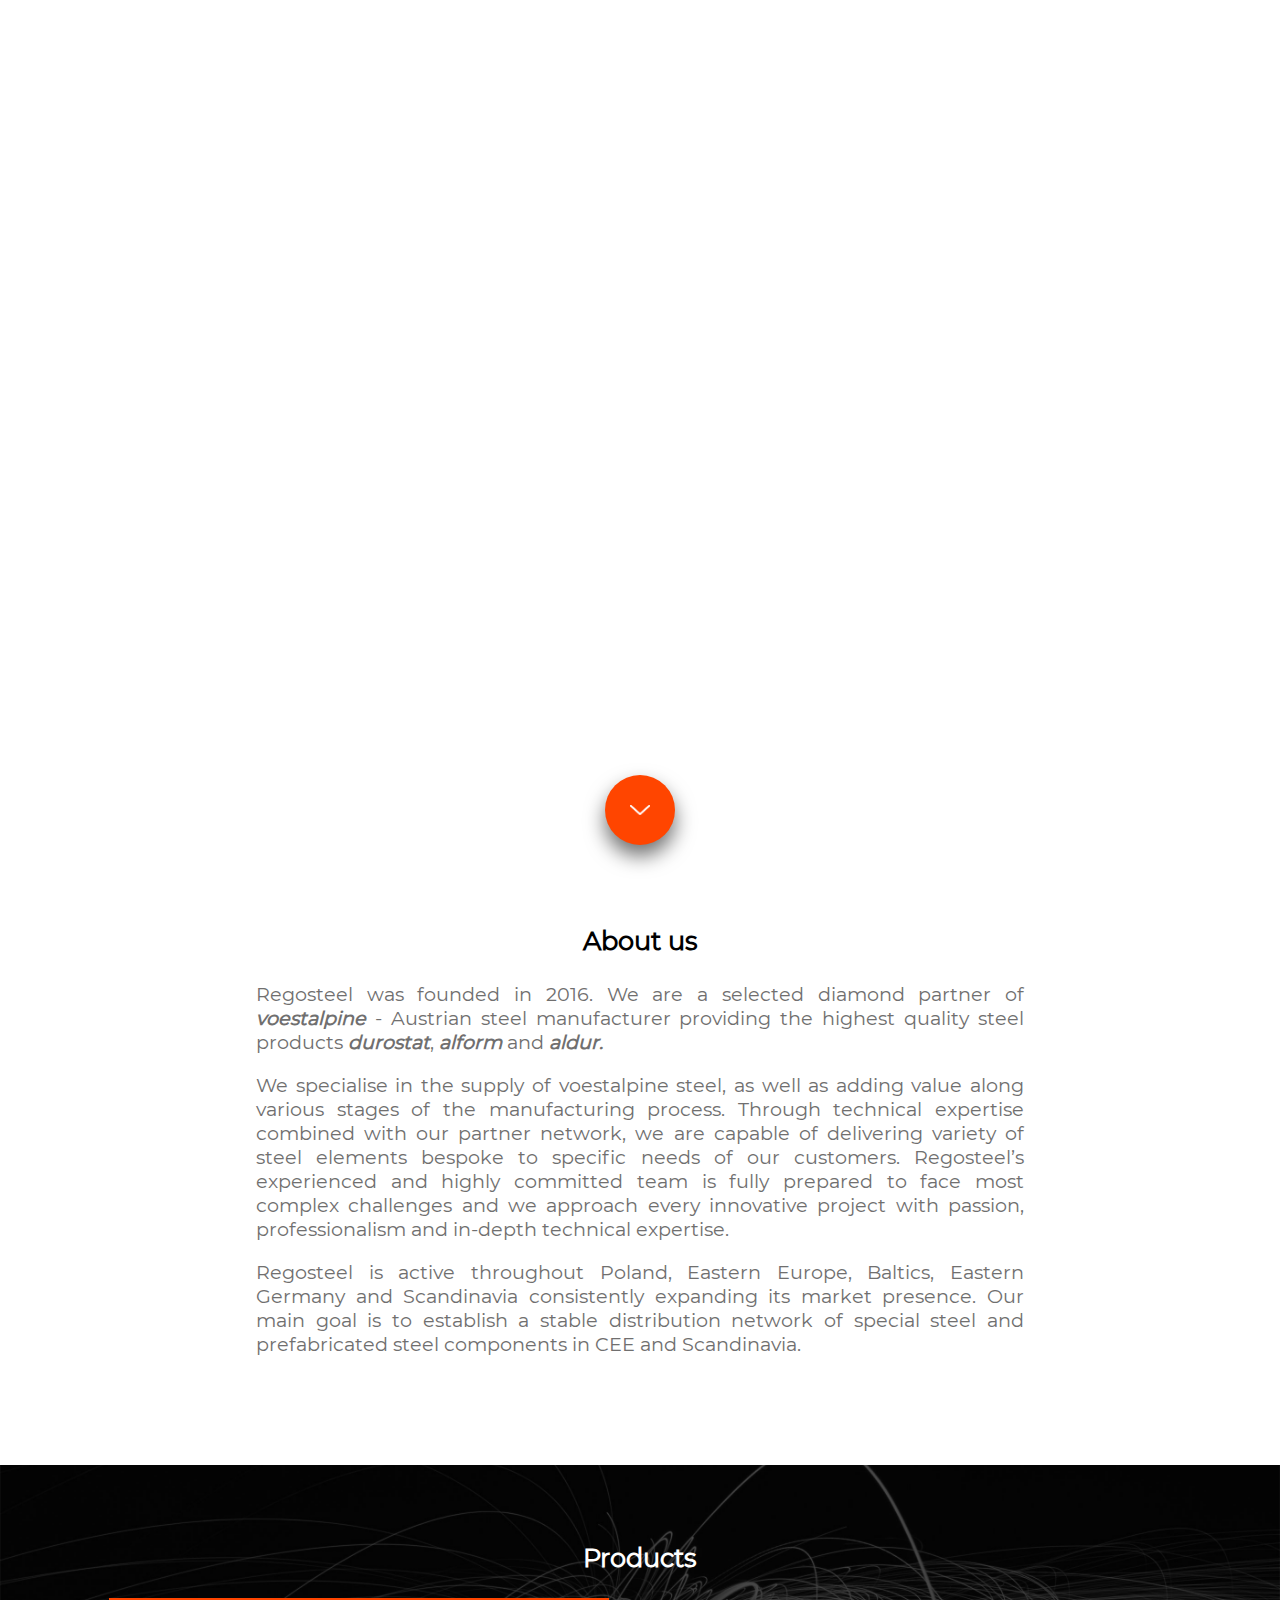
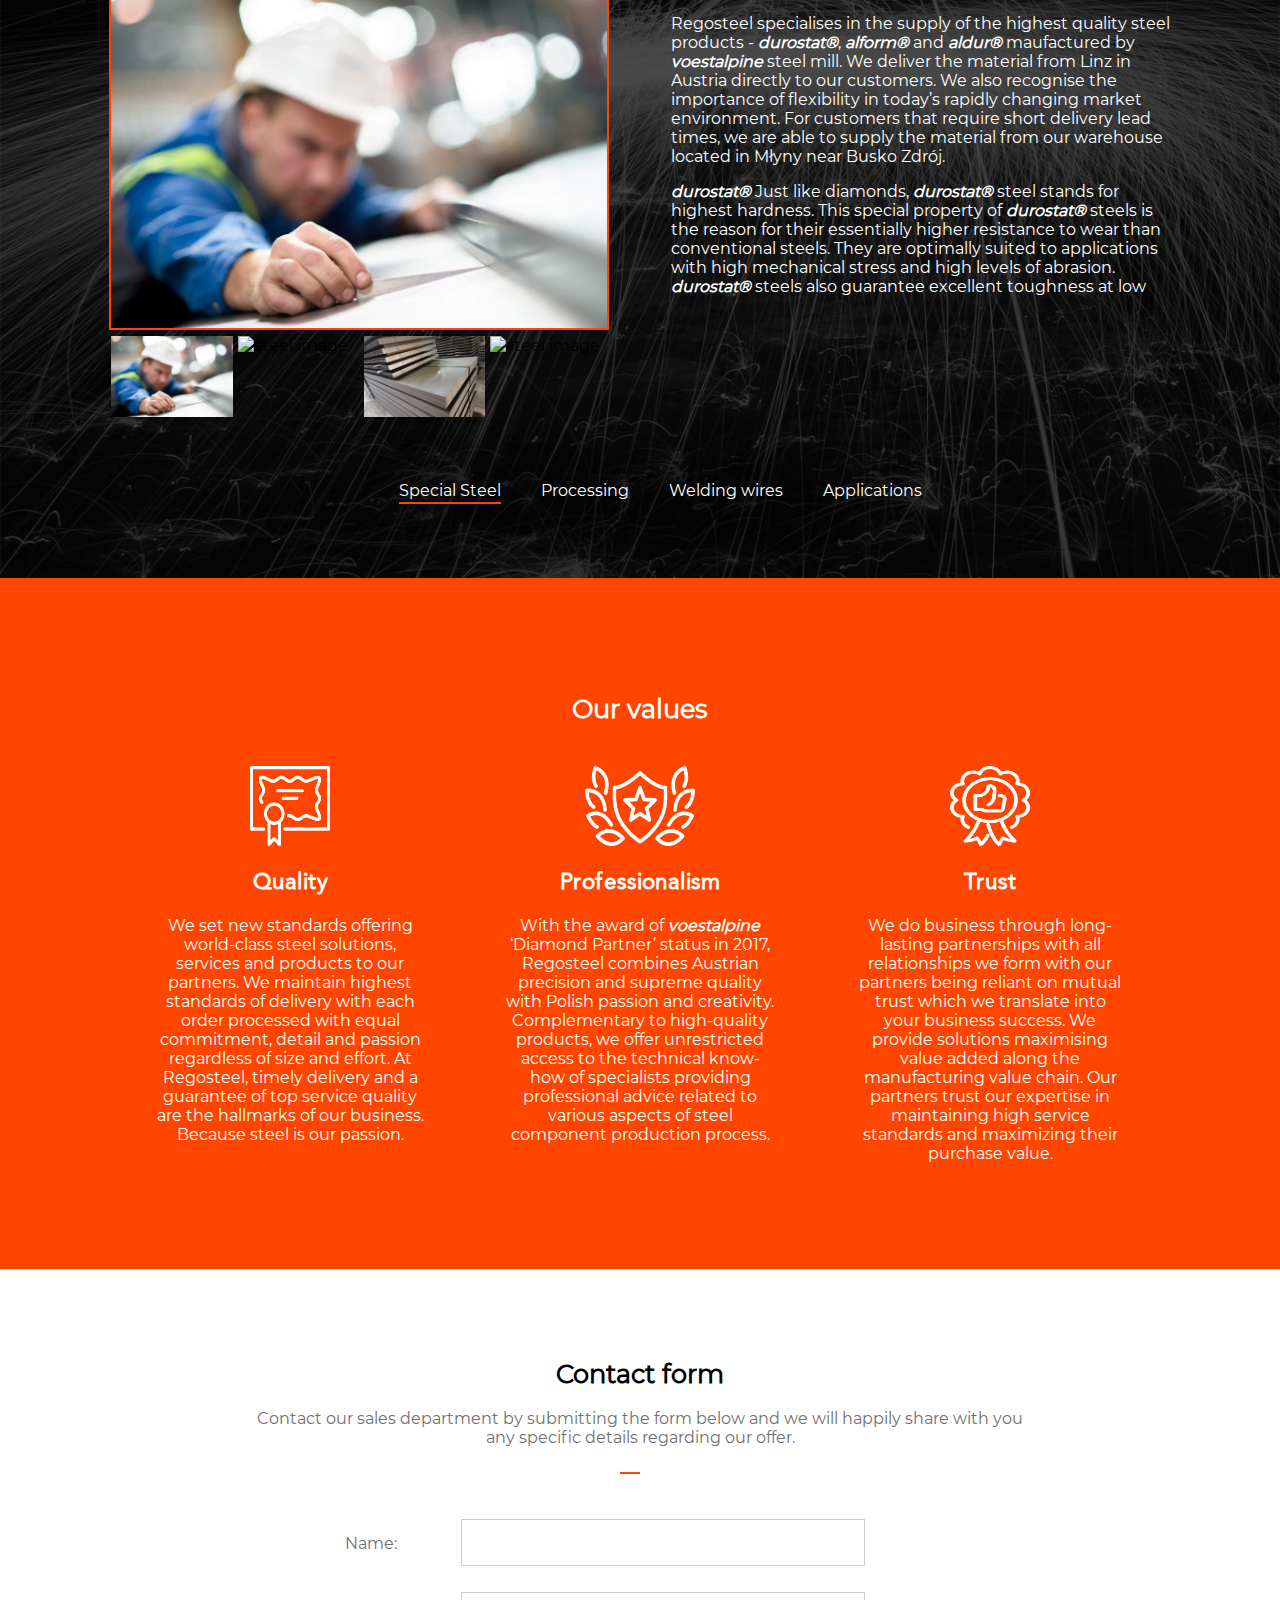
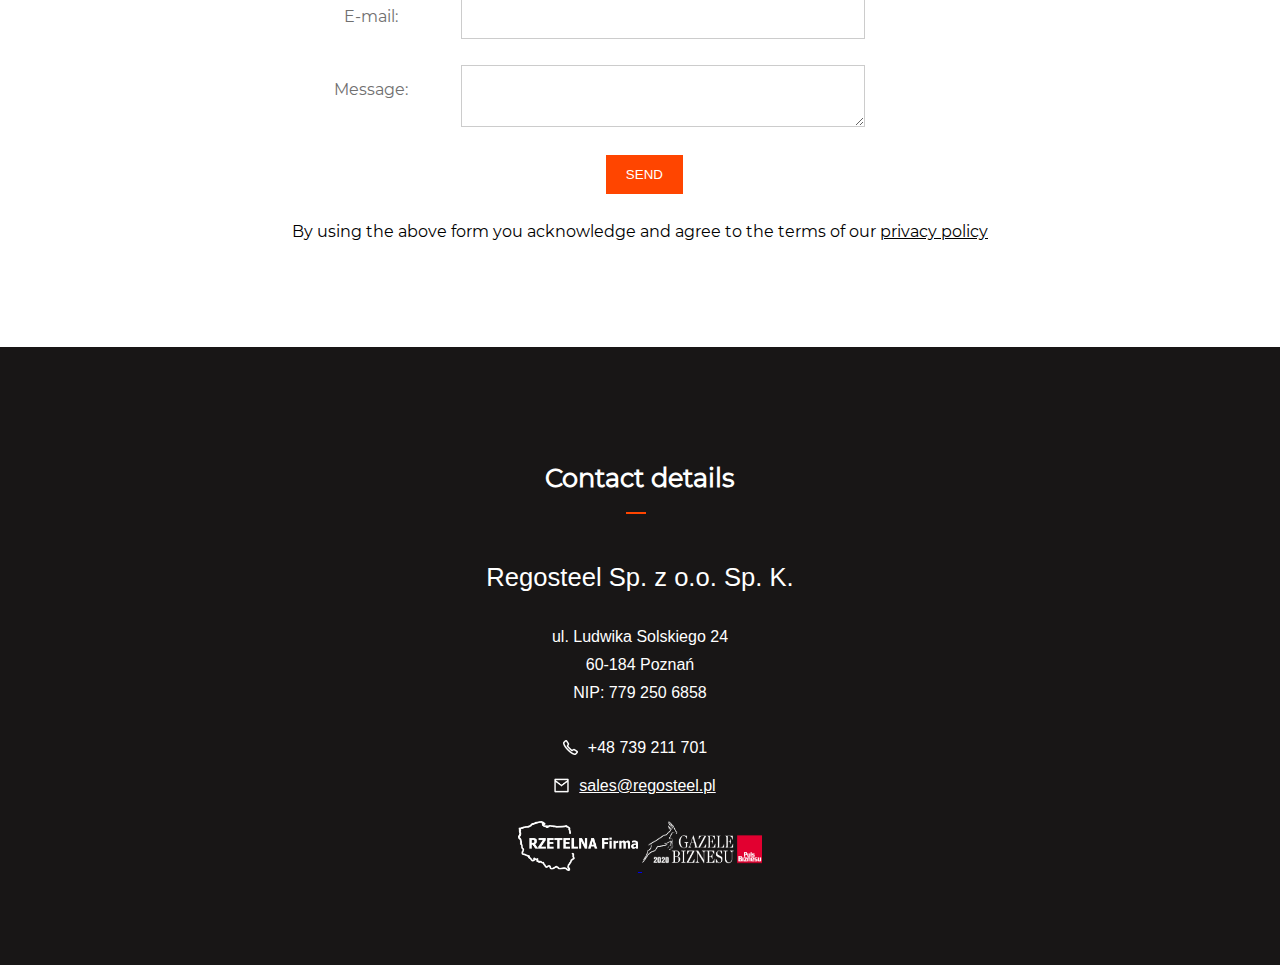
==== commit 1356f167: "adding the new award" ====
--- a/index-en.html
+++ b/index-en.html
@@ -270,16 +270,6 @@
               Application of voestalpine special steel warrants end products of
               highest quality.
             </p>
-            <!-- <p>Oferowana stal <span class="boldItalic">durostat</span>  i <span class="boldItalic">alform</span> świetnie nadaje się do produkcji między innymi:</p>
-                        <ul>
-                            <li>kontenerów stalowych</li>
-                            <li>łyżek do koparek</li>
-                            <li>wywrotek</li>
-                            <li>przyczep</li>
-                            <li>maszyn rolniczych</li>
-                            <li>i wielu innych zastosowań</li>
-                        </ul>
-                        <p>Zastosowanie stali <span class="boldItalic">voestalpine</span> gwarantuje wysokiej jakości produkt końcowy.</p> -->
           </div>
         </div>
       </div>
@@ -381,13 +371,21 @@
             <label for="messageContent">Message:</label>
           </div>
           <div class="rightFormCol">
-            <textarea id="subject" name="messageContent" required></textarea>
+            <label for="subject">
+              <textarea id="subject" name="messageContent" required></textarea>
+            </label>
           </div>
         </div>
         <div class="row">
           <input type="submit" value="SEND" />
         </div>
       </form>
+      <div class="privacy-policy-warning-box">
+        <p>
+          By using the above form you acknowledge and agree to the terms of our
+          <a href="./privacy-policy/"> privacy policy</a>
+        </p>
+      </div>
     </section>
     <footer>
       <h3>Contact details</h3>
@@ -409,9 +407,10 @@
           <a href=""><p class="email">sales@regosteel.pl</p></a>
         </div>
       </div>
-      <a href="https://wizytowka.rzetelnafirma.pl/D0Q2TFTR" target="_blank"
-        ><img src="img/reliable-company.png" alt="icon reliable company"
-      /></a>
+      <a href="https://wizytowka.rzetelnafirma.pl/D0Q2TFTR" target="_blank">
+        <img src="img/reliable-company.png" alt="icon reliable company" />
+      </a>
+      <img src="./img/gazele-transparent.png" alt="gazele biznesu award" />
     </footer>
     <script src="https://cdnjs.cloudflare.com/ajax/libs/jquery/3.3.1/jquery.min.js"></script>
     <script src="/scripts/script.js"></script>
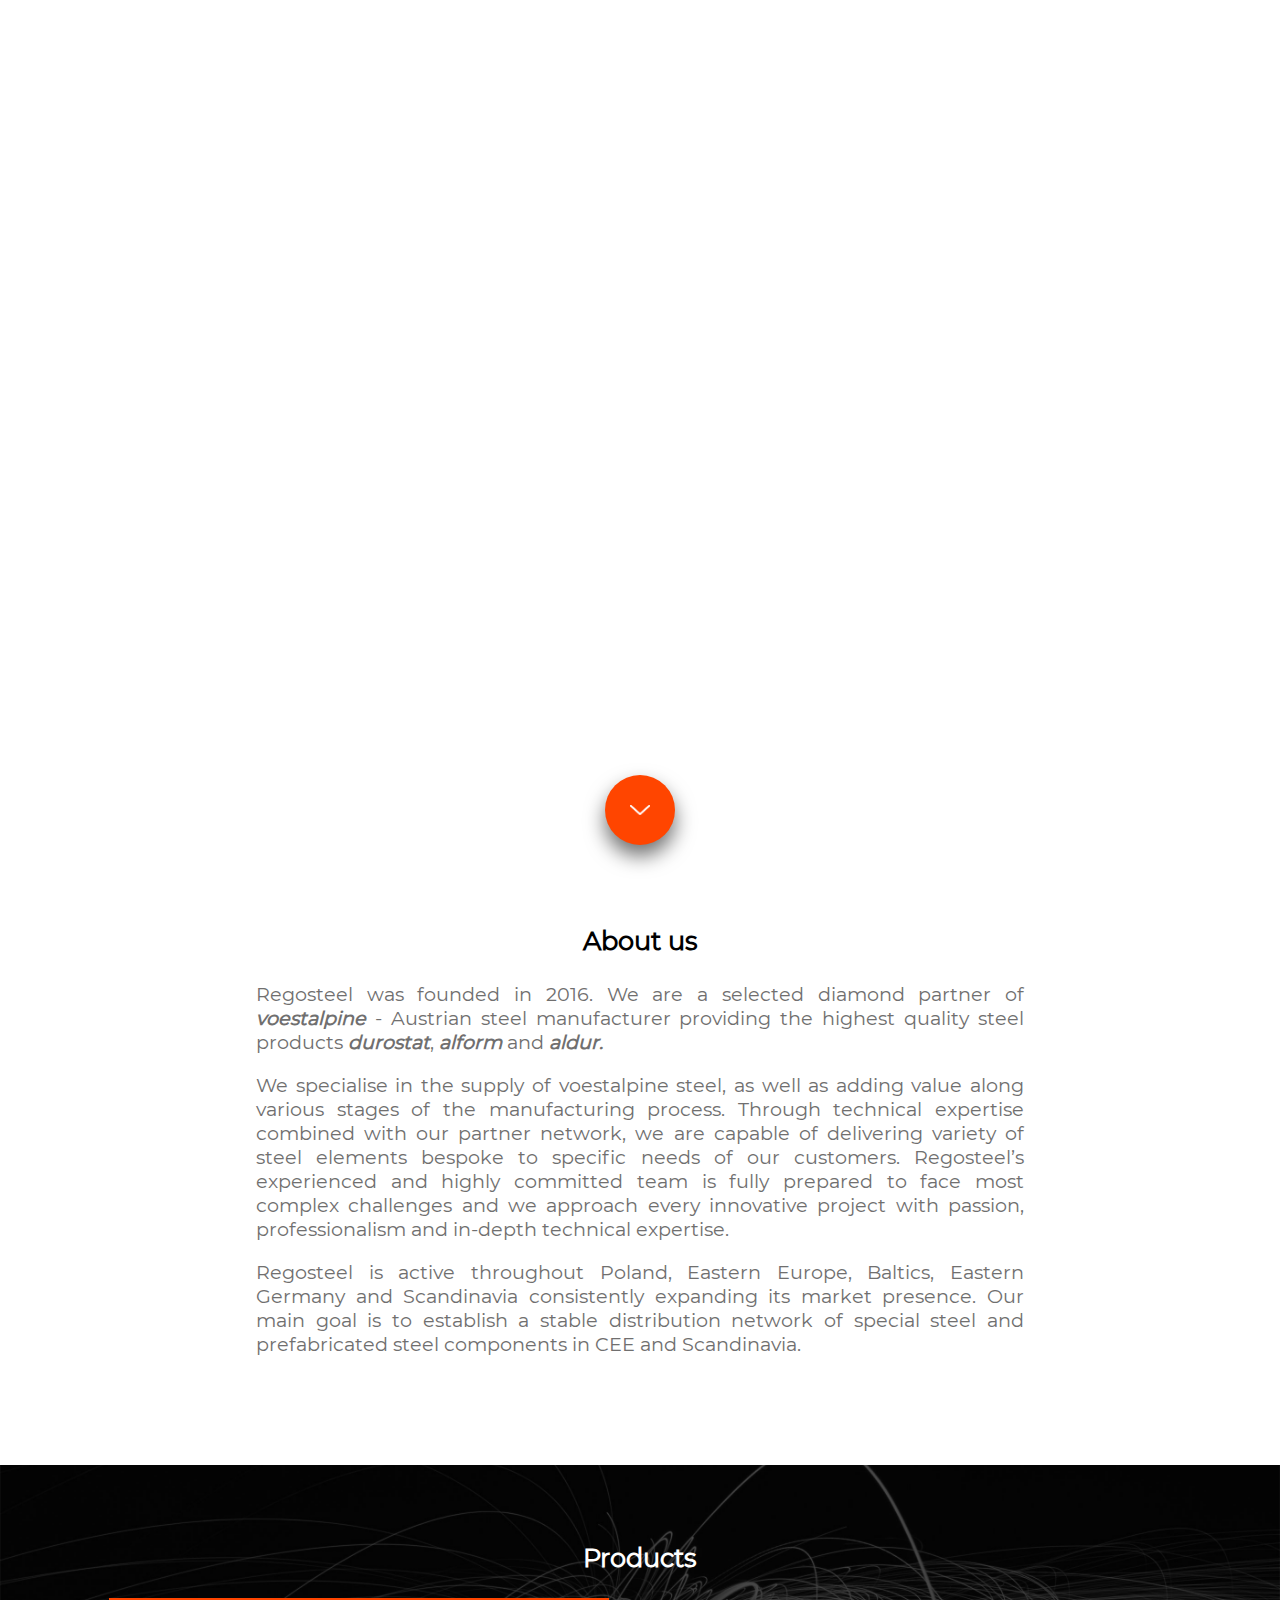
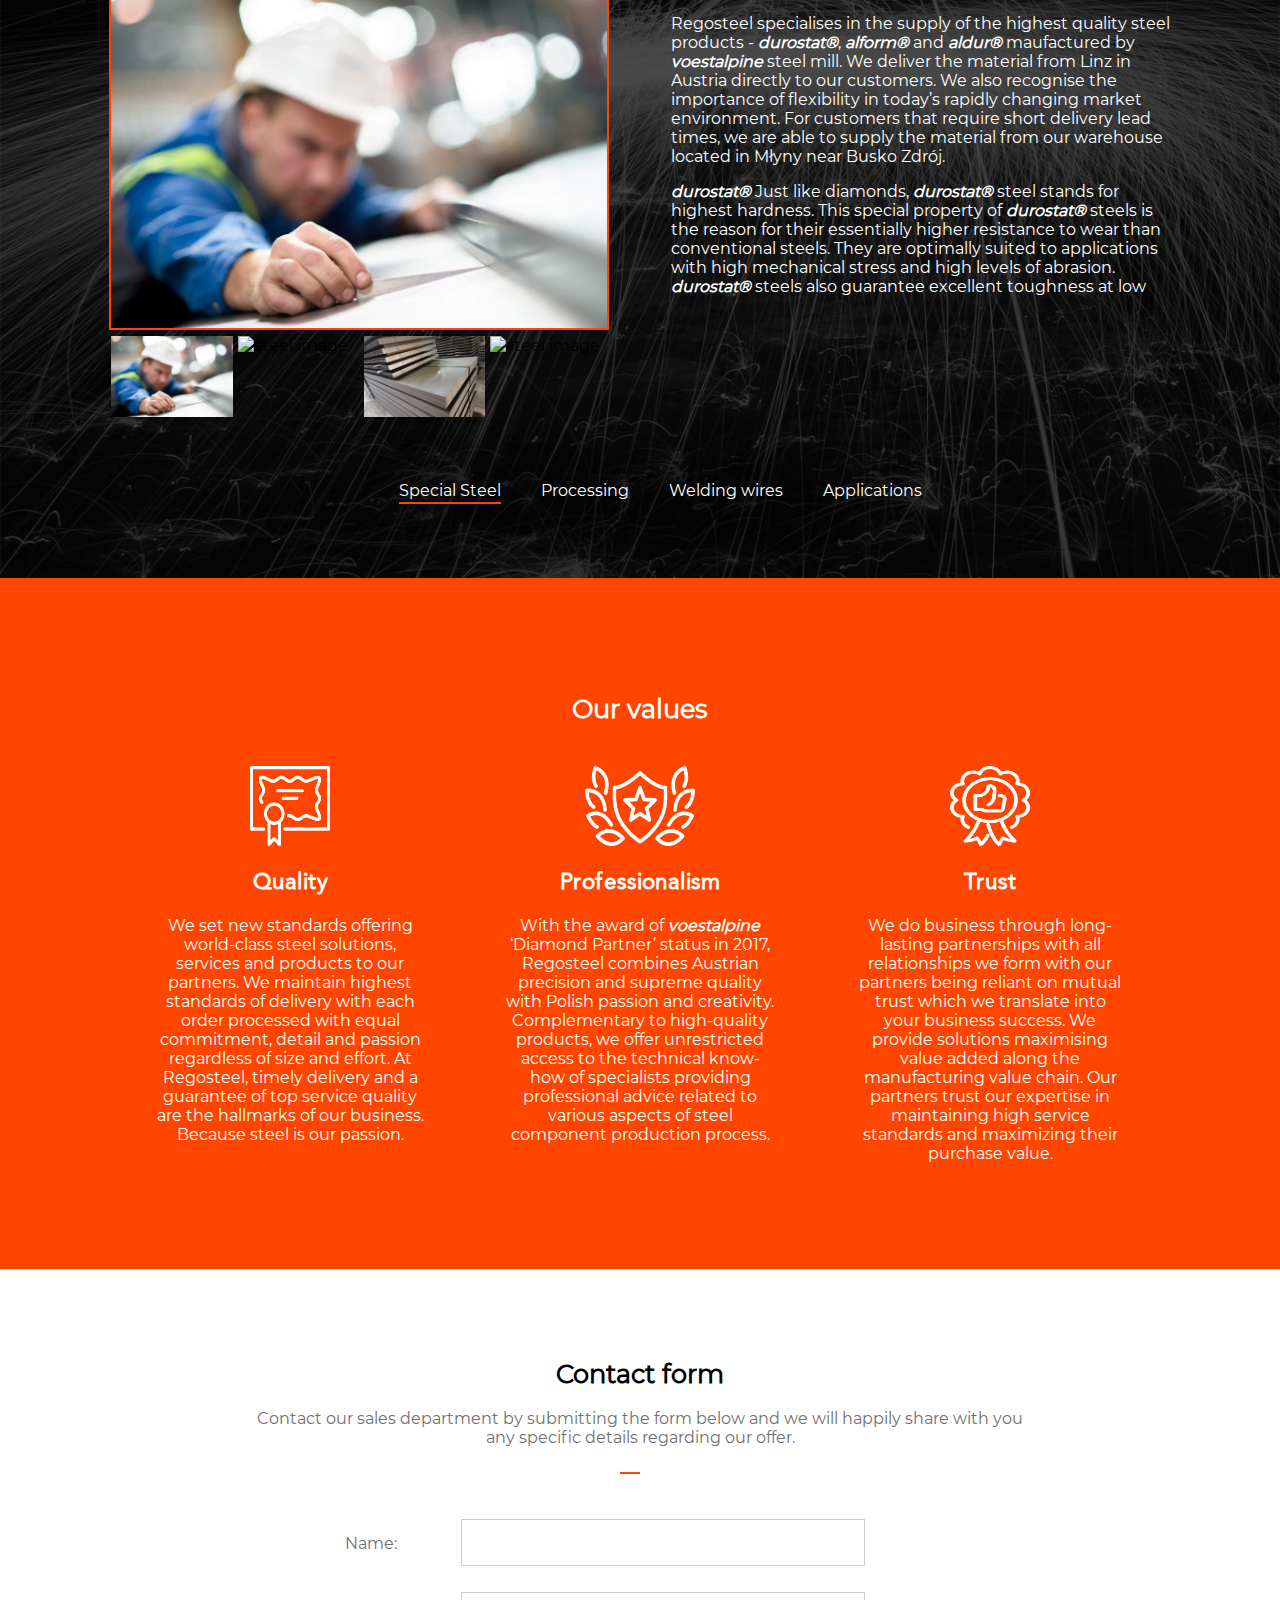
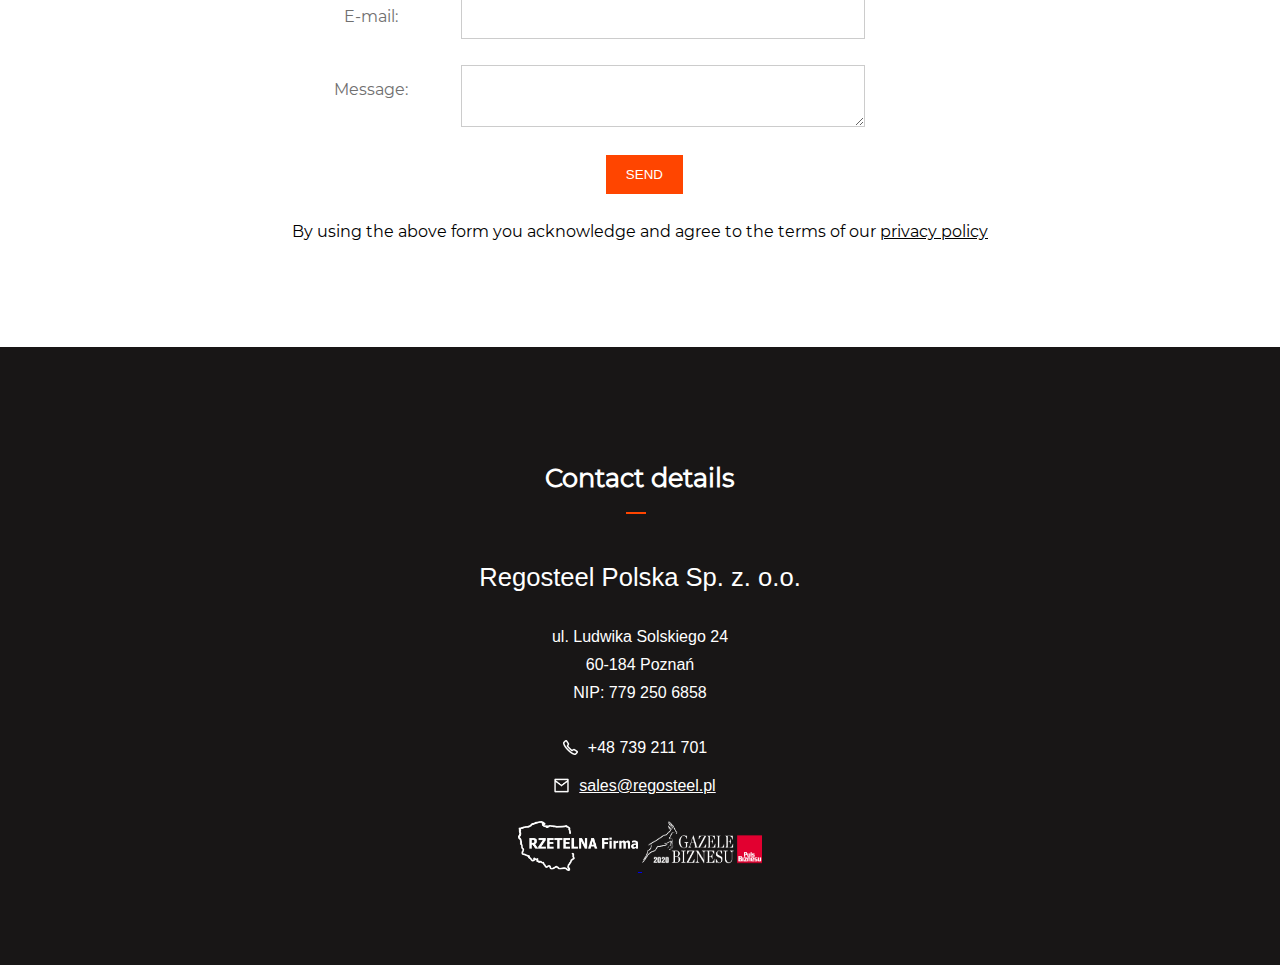
==== commit 45e52d35: "changing the name of the company in the footer" ====
--- a/index-en.html
+++ b/index-en.html
@@ -390,7 +390,7 @@
     <footer>
       <h3>Contact details</h3>
       <div class="ownerInfo">
-        <p class="name">Regosteel Sp. z o.o. Sp. K.</p>
+        <p class="name">Regosteel Polska Sp. z. o.o.</p>
       </div>
       <div class="companyDetails">
         <p>ul. Ludwika Solskiego 24</p>
@@ -407,10 +407,12 @@
           <a href=""><p class="email">sales@regosteel.pl</p></a>
         </div>
       </div>
-      <a href="https://wizytowka.rzetelnafirma.pl/D0Q2TFTR" target="_blank">
-        <img src="img/reliable-company.png" alt="icon reliable company" />
-      </a>
-      <img src="./img/gazele-transparent.png" alt="gazele biznesu award" />
+      <div>
+        <a href="https://wizytowka.rzetelnafirma.pl/D0Q2TFTR" target="_blank">
+          <img src="img/reliable-company.png" alt="icon reliable company" />
+        </a>
+        <img src="./img/gazele-transparent.png" alt="gazele biznesu award" />
+      </div>
     </footer>
     <script src="https://cdnjs.cloudflare.com/ajax/libs/jquery/3.3.1/jquery.min.js"></script>
     <script src="/scripts/script.js"></script>
